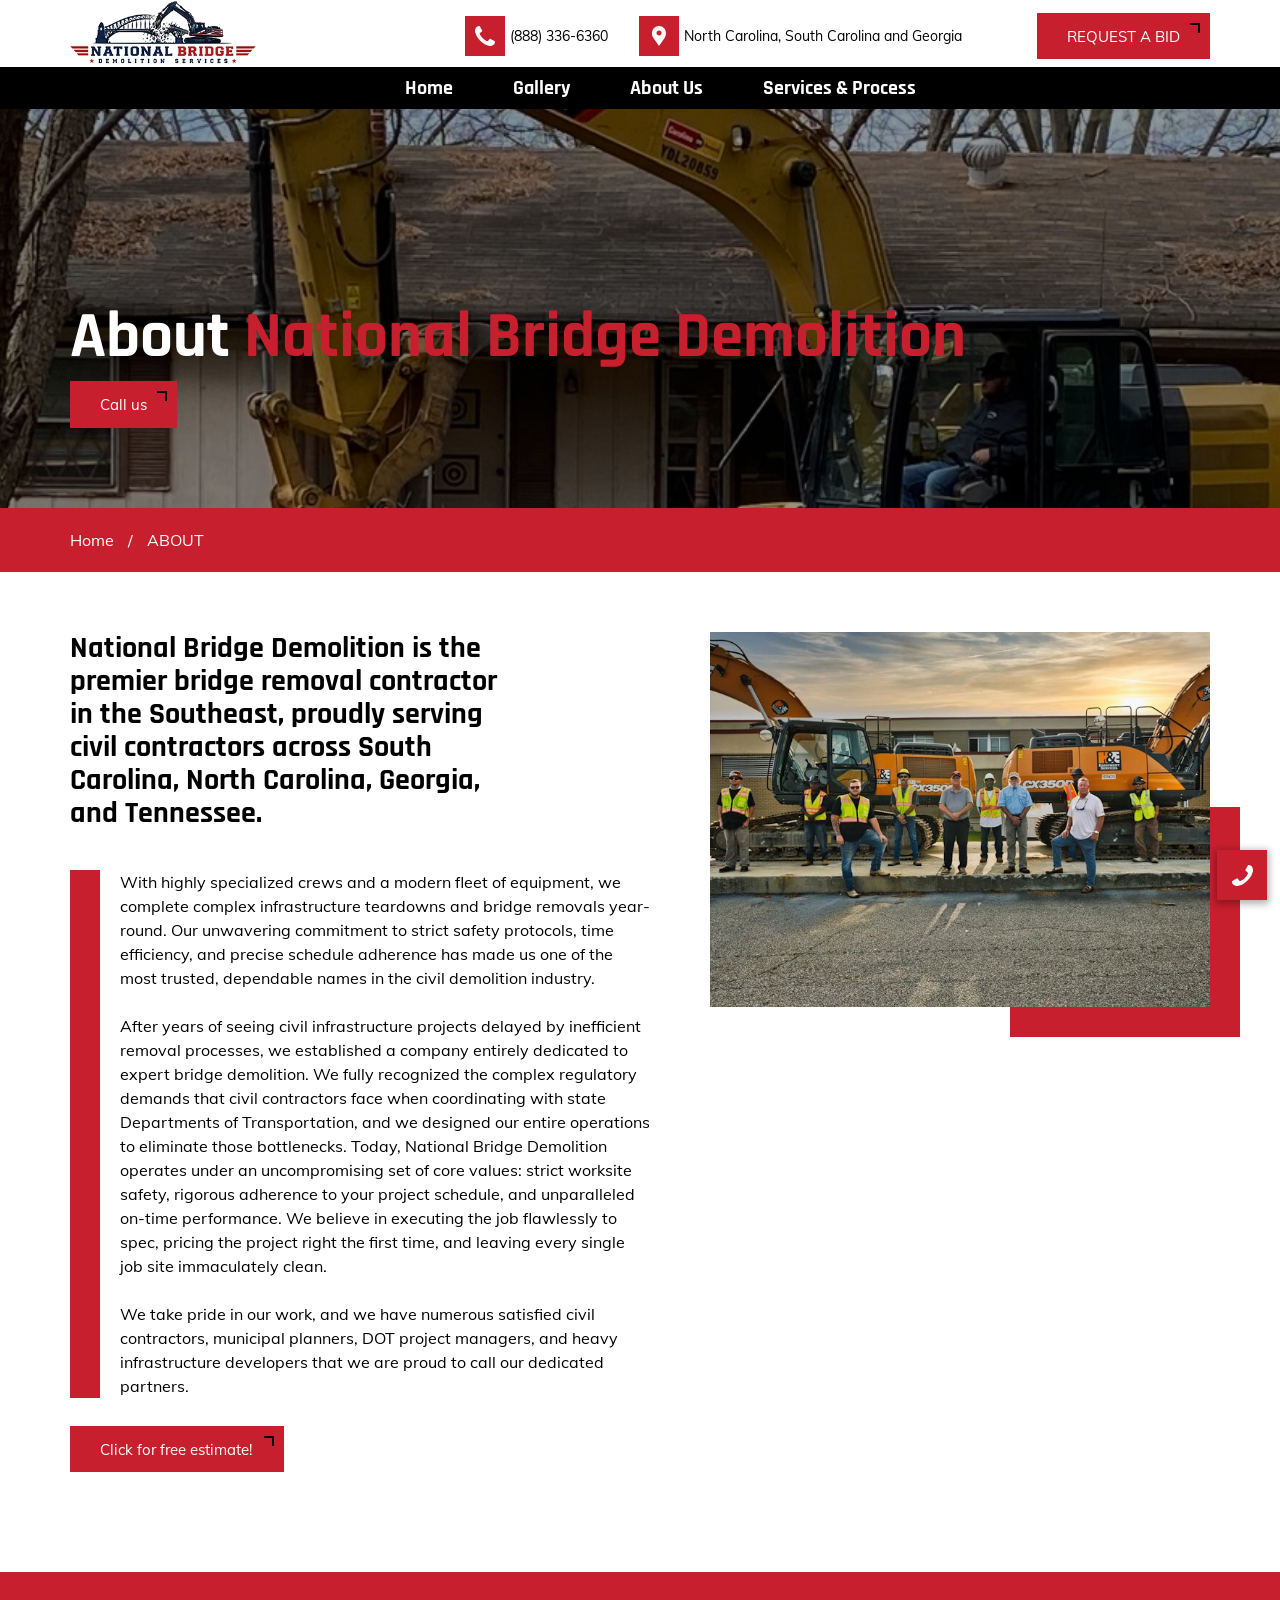
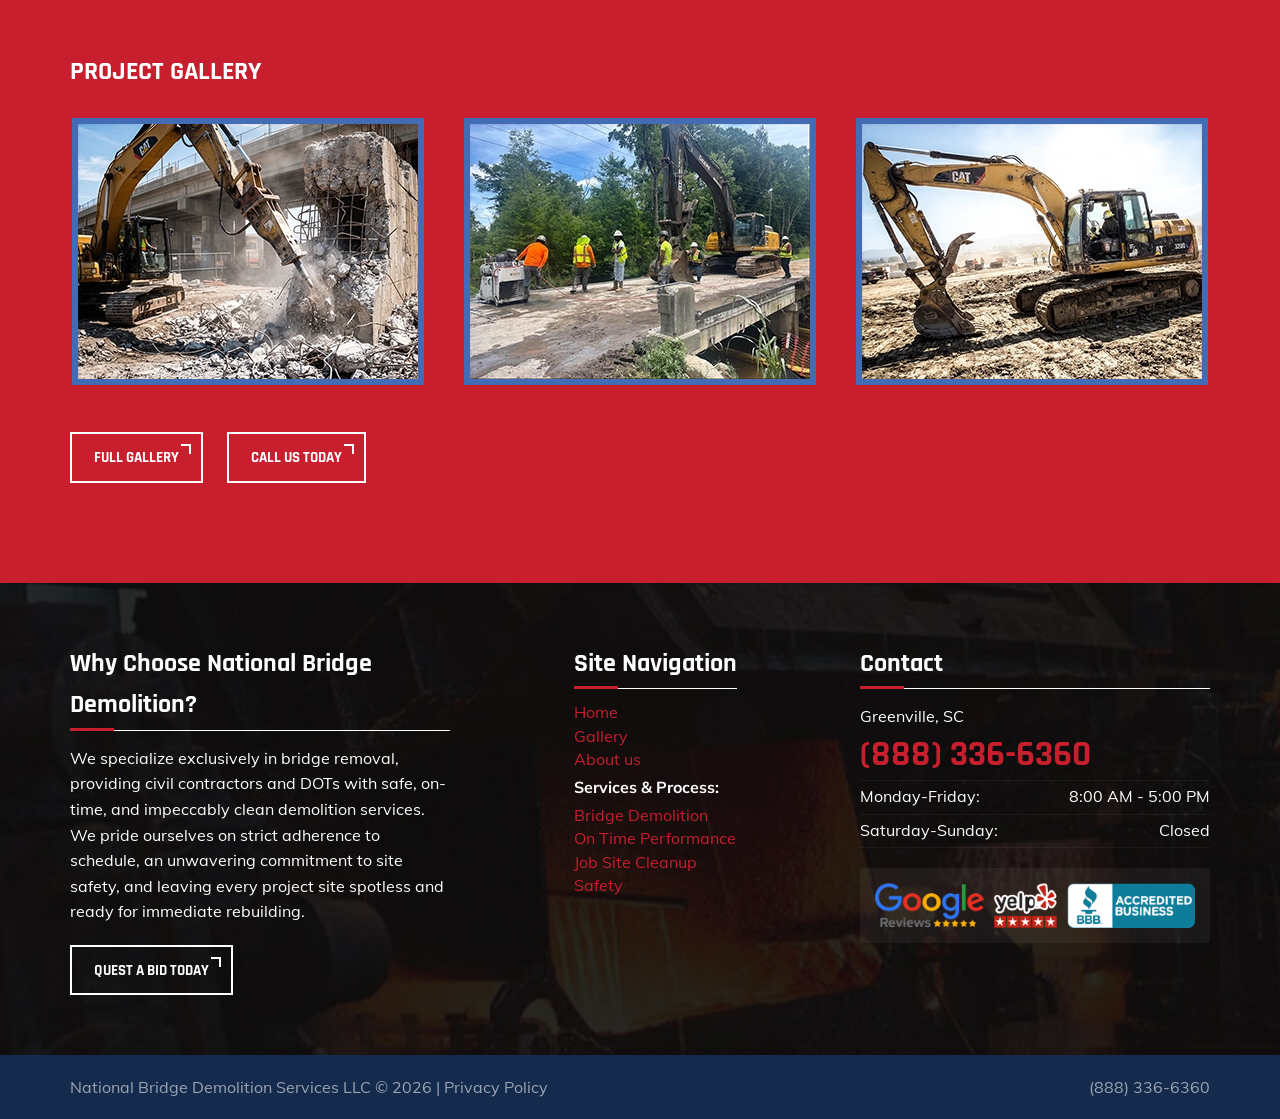
==== about/index.html @ 83d1399e "Before cleaning" ====
<!DOCTYPE html>
<html lang="en-US">
  <head>
    <title>About National Bridge Demolition | Trusted Commercial Demolition Experts in SC & NC</title>
    <meta name="keywords" content="demolition, contractor, company, south, north, carolina, georgia, hotel, motel, building">
    <meta name="description" content="About National Bridge Demolition Services LLC – A family‑owned, third‑generation commercial demolition firm based in Greenville SC. Proudly serving SC, NC, GA, FL, TN, AL & TX. Over 200 projects/year, $50 M+ in annual revenue, unmatched safety & precision.">
    <meta charset="utf-8">
    <meta http-equiv="X-UA-Compatible" content="IE=edge">
    <meta name="viewport" content="width=device-width, initial-scale=1, maximum-scale=5">
    <meta name="author" content="National Bridge Demolition Services LLC">
    <meta name="dcterms.dateCopyrighted" content="2026">
    <meta name="dcterms.rightsHolder" content="National Bridge Demolition Services LLC"> 
    <meta name="geo.placename" content="201 E. North Street. Suite 203, Greenville, SC - 29601">
    <meta name="geo.region" content="en-us">
    <meta name="geo.position" content="">
    <meta name="ICBM" content="">
    <meta name="robots" content="index,follow">
    <meta property="og:locale" content="en_US">
    <meta property="og:type" content="website">
    <meta property="article:publisher" content="https://nationalbridgedemolition.com/">
    <meta property="og:site_name" content="National Bridge Demolition Services LLC">
    <link rel="shortcut icon" href="/img/favicon.png" type="image/x-icon">
    <link rel="icon" href="/img/favicon.png" type="image/x-icon">
    <link rel="canonical" href="https://nationalbridgedemolition.com/about/">
    <link href="/css/ui.min.css" rel="stylesheet">
    <link href="/css/inner.min.css" rel="stylesheet">
    <script async src="//210257.cctm.xyz/t.js"></script>
    <meta name="google-site-verification" content="BPCZD4APamjhXyrsF876-V8agF6cKrzPT0yXnGC3Zls">

  </head>

  <body>
    <!-- ClickCease.com tracking -->
		<script type="text/javascript">
		var script = document.createElement('script');
		script.async = true;
		script.type = 'text/javascript';
		var target = 'https://www.clickcease.com/monitor/stat.js';
		script.src = target;
		var elem = document.head;
		elem.appendChild(script);
		</script>
		<noscript>
			<a href="https://www.clickcease.com" rel="nofollow">
				<img src="https://monitor.clickcease.com" alt="ClickCease">
			</a>
		</noscript>
		<!-- ClickCease.com tracking -->

    <header class="header">
      <div class="header__top">
        <div class="container">
          <a href="/">
            <picture>
              <img src="/img/logo.webp" alt="National Bridge Demolition" class="header__logo">
            </picture>    
          </a>
          <ul class="header__info">
            <li class="header__icon header__icon--phone">
              <a href="tel:888-336-6360">(888) 336-6360</a>
            </li>
            <li class="header__icon header__icon--address">
              <span>North Carolina, South Carolina and Georgia</span>
            </li>
            <li class="header__btn">
              <button class="btn btn--prim btn--form">REQUEST A BID</button>
            </li>
          </ul>
        </div>
      </div>
      <div class="container">
        <div class="mobile-menu">
          <div class="menu-bar"></div>
        </div>
        <ul class="header__menu">
          <li>
            <a href="/">
              Home
            </a>
          </li>
          <li>
            <a href="/gallery/">
              Gallery
            </a>
          </li>
          <li>
            <a href="/about/">
              About Us
            </a>
          </li>
          <li>
            <a href="#">
              Services & Process
            </a>
            <ul class="header__submenu">
              <li>
                <a href="/bridge/">Bridge Demolition</a>
                <!-- <a href="/shopping-plazas/">Shopping Plazas</a> -->
              </li>
              <li>
                <a href="/on-time-performance/">On Time Performance</a>
              </li>
              <li>
                <a href="/job-site-cleanup/">Job Site Cleanup</a>
              </li>
              <li>
                <a href="/safety/">Safety</a>
              </li>
            </ul>
          </li>
        </ul>
      </div>
    </header>
    
    <main class="main">
      <section class="inner__hero" style="background-image: url('/img/inner/gallery-hero.jpg')">
        <div class="inner__black">
          <div class="container">
            <h1>About  <span class="primary_color">National Bridge Demolition</span></h1>
            <a href="tel:888-336-6360" class="btn btn--prim btn--link">Call us</a>
          </div>
        </div>
      </section>

      <section class="breadcrumbs">
        <div class="container">
          <a href="/">Home</a> <span>/</span> <p>ABOUT</p>
        </div>
      </section>
      
      <section class="about">
        <div class="container">
          <div class="about__wrap">
            <div class="about__texts">
              <h2 class="about__title">National Bridge Demolition is the premier bridge removal contractor in the Southeast, proudly serving civil contractors across South Carolina, North Carolina, Georgia, and Tennessee.</h2>
              <p style="padding-bottom: 24px;">With highly specialized crews and a modern fleet of equipment, we complete complex infrastructure teardowns and bridge removals year-round. Our unwavering commitment to strict safety protocols, time efficiency, and precise schedule adherence has made us one of the most trusted, dependable names in the civil demolition industry.</p>
              <p style="padding-bottom: 24px;">After years of seeing civil infrastructure projects delayed by inefficient removal processes, we established a company entirely dedicated to expert bridge demolition. We fully recognized the complex regulatory demands that civil contractors face when coordinating with state Departments of Transportation, and we designed our entire operations to eliminate those bottlenecks. Today, National Bridge Demolition operates under an uncompromising set of core values: strict worksite safety, rigorous adherence to your project schedule, and unparalleled on-time performance. We believe in executing the job flawlessly to spec, pricing the project right the first time, and leaving every single job site immaculately clean.</p>
              <p>We take pride in our work, and we have numerous satisfied civil contractors, municipal planners, DOT project managers, and heavy infrastructure developers that we are proud to call our dedicated partners.</p>

              <div class="inner__cta">
                <a class="btn btn--prim btn--form">Click for free estimate!</a>
              </div>
            </div>
            <div class="about__img">
              <img src="/img/5.webp">
            </div>
          </div>
        </div>
      </section>

      <div class="gallery__overlay">
        <div class="gallery__popup">
          <button class="gallery__close">
            <img src="/img/icon_close-white.svg">
          </button>
          <button class="gallery__next">
            <img src="/img/icon_right.svg">
          </button>
          <button class="gallery__prev">
            <img src="/img/icon_left.svg">
          </button>
          <img src="" class="gallery__big-img">
        </div>
      </div>
  
    </main>

    <footer>
      <section class="logos">
        <div class="container">
          <h2 class="logos__title">Project Gallery</h2>
          <div class="logos__wrap">
            <a href="/gallery"><img src="/img/gallery/home1.webp" alt="National Bridge Demolition Portfolio" loading="lazy"></a>
            <a href="/gallery"><img src="/img/gallery/home8.webp" alt="National Bridge Demolition Portfolio" loading="lazy"></a>
            <a href="/gallery"><img src="/img/gallery/home5.webp" alt="National Bridge Demolition Portfolio" loading="lazy"></a>
          </div>
          <div class="logos__links">
            <a class="btn btn--link" href="/gallery/">FULL GALLERY</a>
            <a class="btn btn--link" href="tel:888-336-6360">CALL US TODAY</a>
          </div>
        </div>
      </section>

      <section class="columns content_block">
        <div class="container">

          <div class="column column--why">
            <h3 class="column__title">
              Why Choose National Bridge Demolition?
            </h3>
            <p>We specialize exclusively in bridge removal, providing civil contractors and DOTs with safe, on-time, and impeccably clean demolition services. We pride ourselves on strict adherence to schedule, an unwavering commitment to site safety, and leaving every project site spotless and ready for immediate rebuilding.</p>
            <div class="column__btn">
              <a class="btn btn--link" href="tel:888-336-6360">QUEST A BID TODAY</a>
            </div>
          </div>

          <div class="column column--nav">
            <h3 class="column__title">Site Navigation</h3>
            <ul class="column__list">
              <li>
                <a href="/">
                  Home
                </a>
              </li>
              <li>
                <a href="/gallery/">
                  Gallery
                </a>
              </li>
              <li>
                <a href="/about/">
                  About us
                </a>
              </li>
            </ul>

            <h4 class="footer-submenu">Services & Process:</h4>
            <ul class="column__list">
              <li>
                <a href="/bridge/">Bridge Demolition</a>
              </li>
              <li>
                <a href="/performance/">On Time Performance</a>
              </li>
              <li>
                <a href="/cleanup/">Job Site Cleanup</a>
              </li>
              <li>
                <a href="/safety/">Safety</a>
              </li>
            </ul>
          </div>

          <div class="column column--hours">
            <h3 class="column__title">Contact</h3>
            <p>Greenville, SC</p>
            <div class="hours__line">
              <a href="tel:888-336-6360">(888) 336-6360</a>
            </div>
            <div class="hours__line">
              <span class="hours__day">Monday-Friday:</span>
              <span class="hours__time">8:00 AM - 5:00 PM</span>
            </div>
            <div class="hours__line">
              <span class="hours__day">Saturday-Sunday:</span>
              <span class="hours__time">Closed</span>
            </div>
            <div class="column__ts">
              <img src="/img/google-reviews.png" alt="Google Reviews">
              <img src="/img/yelp-5-star-reviews.png" alt="YELP">
              <img src="/img/bbb-accredited-business.png" alt="BBB">
            </div>
          </div>

        </div>
      </section>

      <section class="copy">
        <div class="container">
          <div class="copy__text">
            <span>National Bridge Demolition Services LLC © 2026 | </span><a href="/privacy/" class="copy__link copy__link--privacy">Privacy Policy</a>
          </div>
          <div class="copy__links">
            <a href="tel:888-336-6360" title="Click to Call!" itemprop="telephone" class="copy__link">(888) 336-6360</a>
          </div>
        </div>
      </section>
    </footer>

    <a class="phone-button" href="tel:888-336-6360" title="Click To Call" itemprop="telephone">
      <span class="visually-hidden">Click To Call</span>
      <img src="/img/icon_phone.svg" alt="phone icon">
    </a>

    <div class="overlay"></div>
    <div class="popup">
      <button class="popup__close">
        <img src="/img/icon_close.svg" loading="lazy">
      </button>
      <iframe class="ctm-call-widget" src="https://210257.tctm.co/form/FRT472ABB2C5B9B141A6F807D63EE64C7212F21880DA26E57EA59577B76286F539B.html" style="width:100%;height:321px;border:none"></iframe>
    </div>

    <script defer async src="https://210257.tctm.co/formreactor.js"></script>
    <script src="/js/jquery.min.js"></script>
    <script src="/js/picturefill.min.js"></script>
    <script src="/js/script.js"></script>
  </body>
</html>
---- css/ui.min.css ----
html{line-height:1.15}body{margin:0;font-family:"Mulish",Arial,Helvetica,sans-serif;font-size:16px;line-height:1.5;color:#000}h1{font-size:2em;margin:.67em 0}hr{-webkit-box-sizing:content-box;box-sizing:content-box;height:0;overflow:visible}code,kbd,pre,samp{font-family:monospace;font-size:1em}a{background-color:transparent;text-decoration:none}abbr[title]{border-bottom:none;-webkit-text-decoration:underline dotted;text-decoration:underline dotted}b,strong{font-weight:bolder}small{font-size:80%}sub,sup{font-size:75%;line-height:0;position:relative;vertical-align:baseline}sub{bottom:-.25em}sup{top:-.5em}img{border-style:none;vertical-align:bottom;max-width:100%}button,input,optgroup,select,textarea{font-family:inherit;font-size:100%;line-height:1.15;margin:0}button,input{overflow:visible}button,select{text-transform:none}[type=button],[type=reset],[type=submit],button{-webkit-appearance:button;-moz-appearance:button;appearance:button}[type=button]::-moz-focus-inner,[type=reset]::-moz-focus-inner,[type=submit]::-moz-focus-inner,button::-moz-focus-inner{border-style:none;padding:0}[type=button]:-moz-focusring,[type=reset]:-moz-focusring,[type=submit]:-moz-focusring,button:-moz-focusring{outline:1px dotted ButtonText}fieldset{padding:.35em .75em .625em}legend{color:inherit;display:table;max-width:100%;white-space:normal}progress{vertical-align:baseline}textarea{overflow:auto}[type=checkbox],[type=radio],legend{-webkit-box-sizing:border-box;box-sizing:border-box;padding:0}[type=number]::-webkit-inner-spin-button,[type=number]::-webkit-outer-spin-button{height:auto}[type=search]{-webkit-appearance:textfield;-moz-appearance:textfield;appearance:textfield;outline-offset:-2px}[type=search]::-webkit-search-decoration{-webkit-appearance:none;appearance:none}::-webkit-file-upload-button{-webkit-appearance:button;appearance:button;font:inherit}.header__menu li:hover .header__submenu,details{display:block}summary{display:list-item}[hidden],template{display:none}@font-face{font-family:"Mulish";font-weight:400;font-display:swap;src:url(../fonts/Mulish-Regular.ttf)}@font-face{font-family:"Mulish";font-weight:700;font-display:swap;src:url(../fonts/Mulish-Bold.ttf)}@font-face{font-family:"Rajdhani";font-weight:700;font-display:swap;src:url(../fonts/Rajdhani-Bold.ttf)}*{margin:0;padding:0}li{list-style:none}main{margin-top:107px}.visually-hidden{position:absolute;clip:rect(1px 1px 1px 1px);clip:rect(1px,1px,1px,1px);padding:0;border:0;height:1px;width:1px;overflow:hidden}.container{margin:0 auto;width:90%}@media (min-width:768px){.container{width:740px}}@media (min-width:1024px){.container{width:960px}}@media (min-width:1200px){.container{width:1140px}}.content_block{padding:60px 0}.primary_color{color:#C71F2D}.secondary_color{background-color:#f5f5f5}.section__title{font-family:"Rajdhani",Arial,Helvetica,sans-serif;font-weight:400;font-size:45px;line-height:52px;margin-bottom:40px}.text-center{text-align:center}.bold{font-weight:700}.btn,.btn::before{-webkit-transition:all .5s;transition:all .5s}.btn{font-family:"Rajdhani",Arial,Helvetica,sans-serif;display:block;background-color:transparent;border:2px solid #fff;color:#fff;text-transform:uppercase;padding:13px 22px 11px;font-size:12px;line-height:1.5;cursor:pointer;position:relative}@media (min-width:768px){.btn{font-size:15px}}.btn::before{border-right:2px solid #fff;border-top:2px solid #fff;top:10px;right:10px}.btn:hover{background-color:#fff;color:#000}.btn::before,.btn:hover::after,.btn:hover::before{position:absolute;content:"";width:8px;height:8px}.btn:hover::before{border-right:2px solid #000;border-top:2px solid #000;top:10px;right:10px}.btn:hover::after{border-left:2px solid #000;border-bottom:2px solid #000;bottom:10px;left:10px;-webkit-transition:all .5s;transition:all .5s}.btn--link{display:inline-block}.btn--prim,.btn--sec{font-family:"Mulish",Arial,Helvetica,sans-serif;text-transform:none;background-color:#000}.btn--sec::before{border-color:#C71F2D}.btn--sec:hover{background-color:#C71F2D;color:#fff}.btn--prim{background-color:#C71F2D;border:0;padding:13px 20px 11px}@media (min-width:768px){.btn--prim{padding:13px 30px 11px}}.btn--prim::before{border-right:2px solid #000;border-top:2px solid #000}.btn--prim:hover{background-color:#000;color:#fff}.btn--prim:hover::before{border-right:2px solid #fff;border-top:2px solid #fff}.btn--prim:hover::after{border-left:2px solid #fff;border-bottom:2px solid #fff}.colored{color:#C71F2D;font-weight:700}.readmore{text-transform:uppercase;color:#C71F2D}.column--nav a:hover,.readmore:hover{text-decoration:underline}.mb20{margin-bottom:20px}.header{background-color:#000;padding:0;border-bottom:1px solid #eee;-webkit-box-shadow:-1px 5px 49px 0 rgba(0,0,0,.5);box-shadow:-1px 5px 49px 0 rgba(0,0,0,.5);color:#000}.header__logo,.header__menu li a{-webkit-transition:all .5s;transition:all .5s}.header__logo{height:65px;margin-top: -5px;}.header__phone a{color:#eee}.header__top{position:fixed;width:100%;background-color:#fff;font-size:16px;z-index:9;top:0;padding:6px 0;text-align:center}@media (min-width:1024px){.header__top{padding:9px 0}}@media (min-width:1200px){.header__top{padding:6px 0}}@media (min-width:768px){.header__top .container{display:-webkit-box;display:-ms-flexbox;display:flex;-webkit-box-pack:justify;-ms-flex-pack:justify;justify-content:space-between;padding-top:0}}.header__info{display:-webkit-box;display:-ms-flexbox;display:flex;-webkit-box-pack:justify;-ms-flex-pack:justify;justify-content:space-between;-webkit-box-align:center;-ms-flex-align:center;align-items:center;margin:6px auto 0}@media (min-width:480px){.header__info{width:366px}}@media (min-width:768px){.header__info{margin:0}}@media (min-width:1024px){.header__info{width:620px}}@media (min-width:1200px){.header__info{width:700px}}.header__icon{position:relative;font-size:14px}@media (min-width:1024px){.header__icon{font-size:12px}}@media (min-width:1200px){.header__icon{font-size:14px}}.header__icon::before{position:absolute;content:"";width:40px;height:40px;background-color:#C71F2D;left:-55px;top:-10px}@media (min-width:480px){.header__icon::before{left:-45px}}@media (min-width:1024px){.header__icon::before{width:28px;height:28px;left:-33px;top:-5px}}@media (min-width:1200px){.header__icon::before{width:40px;height:40px;left:-45px;top:-10px}}.header__icon::after{position:absolute;content:"";width:20px;height:20px;left:-45px;top:0}@media (min-width:480px){.header__icon::after{left:-34px}}@media (min-width:1024px){.header__icon::after{width:16px;height:16px;left:-27px;top:1px}}@media (min-width:1200px){.header__icon::after{width:20px;height:20px;left:-35px;top:0}}.header__icon--phone a{color:#000}.header__icon--address,.header__icon--phone::before{display:none}@media (min-width:480px){.header__icon--phone::before{display:block}}.header__icon--phone::after{background-image:url(../img/icon_phone.svg)}@media (min-width:1024px){.header__icon--address{display:block}}.header__icon--address::after{display:none}@media (min-width:1024px){.header__icon--address::after{display:block;background-image:url(../img/icon_map.svg)}}.header__btn{margin-left:20px}@media (min-width:1024px){.header__btn{margin-left:0}}.header__menu{font-family:"Rajdhani",Arial,Helvetica,sans-serif;display:none;-webkit-box-pack:justify;-ms-flex-pack:justify;justify-content:space-between;position:fixed;z-index:100;background-color:#C71F2D;width:100%;left:0;top:120px}@media (min-width:768px){.header__menu{position:initial;display:-webkit-box;display:-ms-flexbox;display:flex;-webkit-box-pack:center;-ms-flex-pack:center;justify-content:center;padding:0 20px;position:fixed;top:67px;left:0;z-index:10;background-color:#000}}.header__menu li{position:relative}@media (min-width:768px){.header__menu li:hover a{color:#C71F2D}}.header__menu li a{display:block;font-size:17px;color:#fff;padding:6px 0 6px 6px}@media (min-width:480px){.header__menu li a{font-size:18px}}@media (min-width:768px){.header__menu li a{padding:6px 20px;font-size:20px}}@media (min-width:1200px){.header__menu li a{padding:6px 30px}}.header__submenu,.header__submenu li::after,.header__submenu li:hover::before{display:none}@media (min-width:768px){.header__submenu{border-top:4px solid #C71F2D;position:absolute;left:0;top:42px;z-index:9999;background-color:#fff}}.header__submenu li{padding:6px 20px}@media (min-width:480px){.header__submenu li{width:235px}}@media (min-width:768px){.header__submenu li{padding:10px 20px}}.header__submenu li a{-webkit-transition:all .5s;transition:all .5s;color:#fff;padding:0}.header__submenu li:hover a{padding-left:20px}@media (min-width:768px){.header__submenu li a{color:#C71F2D}}.header__nav{position:absolute;top:60px;left:0;display:-webkit-box;display:-ms-flexbox;display:flex;-webkit-box-pack:justify;-ms-flex-pack:justify;justify-content:space-between;-webkit-box-orient:vertical;-webkit-box-direction:normal;-ms-flex-direction:column;flex-direction:column;width:100%;z-index:10;background-color:#C71F2D}@media (min-width:480px){.header__nav{top:35px}}@media (min-width:768px){.header__nav{-webkit-box-orient:horizontal;-webkit-box-direction:normal;-ms-flex-direction:row;flex-direction:row;top:30px}}.mobile-menu{position:fixed;top:-5px;right:10px;width:25px;height:50px;cursor:pointer;z-index:9}@media (min-width:480px){.mobile-menu{right:15px}}@media (min-width:768px){.mobile-menu{display:none}}.menu-bar{position:relative;-webkit-transform:translateY(25px);transform:translateY(25px);background:#C71F2D;-webkit-transition:all 0ms 300ms;transition:all 0ms 300ms;width:25px;height:2px}.menu-bar::after,.menu-bar::before{width:25px;height:2px;content:"";position:absolute;left:0;background:#C71F2D}.menu-bar::before{bottom:6px;-webkit-transition:bottom 300ms 300ms cubic-bezier(.23,1,.32,1),-webkit-transform 300ms cubic-bezier(.23,1,.32,1);transition:bottom 300ms 300ms cubic-bezier(.23,1,.32,1),transform 300ms cubic-bezier(.23,1,.32,1);transition:bottom 300ms 300ms cubic-bezier(.23,1,.32,1),transform 300ms cubic-bezier(.23,1,.32,1),-webkit-transform 300ms cubic-bezier(.23,1,.32,1)}.menu-bar::after{top:6px;-webkit-transition:top 300ms 300ms cubic-bezier(.23,1,.32,1),-webkit-transform 300ms cubic-bezier(.23,1,.32,1);transition:top 300ms 300ms cubic-bezier(.23,1,.32,1),transform 300ms cubic-bezier(.23,1,.32,1);transition:top 300ms 300ms cubic-bezier(.23,1,.32,1),transform 300ms cubic-bezier(.23,1,.32,1),-webkit-transform 300ms cubic-bezier(.23,1,.32,1)}.menu-bar.animate::before{bottom:0;-webkit-transform:rotate(-45deg);transform:rotate(-45deg);-webkit-transition:bottom 300ms cubic-bezier(.23,1,.32,1),-webkit-transform 300ms 300ms cubic-bezier(.23,1,.32,1);transition:bottom 300ms cubic-bezier(.23,1,.32,1),transform 300ms 300ms cubic-bezier(.23,1,.32,1);transition:bottom 300ms cubic-bezier(.23,1,.32,1),transform 300ms 300ms cubic-bezier(.23,1,.32,1),-webkit-transform 300ms 300ms cubic-bezier(.23,1,.32,1)}.menu-bar.animate::after{top:0;-webkit-transform:rotate(45deg);transform:rotate(45deg);-webkit-transition:top 300ms cubic-bezier(.23,1,.32,1),-webkit-transform 300ms 300ms cubic-bezier(.23,1,.32,1);transition:top 300ms cubic-bezier(.23,1,.32,1),transform 300ms 300ms cubic-bezier(.23,1,.32,1);transition:top 300ms cubic-bezier(.23,1,.32,1),transform 300ms 300ms cubic-bezier(.23,1,.32,1),-webkit-transform 300ms 300ms cubic-bezier(.23,1,.32,1)}.menu-bar.animate{background:0 0}.scrolled .header__logo{height:60px}@media (min-width:768px){.scrolled .header__logo{}}.scrolled .header__menu{top:125px}@media (min-width:768px){.scrolled .header__menu{top:auto}}.columns{background-color:#000;background-image:url(../img/footer/footer-bg.jpg)}.columns .container{display:-webkit-box;display:-ms-flexbox;display:flex;-webkit-box-orient:vertical;-webkit-box-direction:normal;-ms-flex-direction:column;flex-direction:column}@media (min-width:768px){.columns .container{-webkit-box-orient:horizontal;-webkit-box-direction:normal;-ms-flex-direction:row;flex-direction:row;-webkit-box-pack:justify;-ms-flex-pack:justify;justify-content:space-between;-ms-flex-wrap:wrap;flex-wrap:wrap}}@media (min-width:1200px){.columns .container{-ms-flex-wrap:nowrap;flex-wrap:nowrap}}.column--hours .hours__line a,.column__title{font-family:"Rajdhani",Arial,Helvetica,sans-serif}.column__title{color:#fff;font-size:26px;margin-bottom:20px;position:relative}.column__title::before,.step .step__title::before{content:"";position:absolute;background-color:#C71F2D}.column__title::before{width:44px;height:3px;bottom:-5px;left:0;z-index:1}.column__title::after{position:absolute;content:"";width:100%;height:1px;background-color:#fff;bottom:-5px;left:0}.column{color:#fff;line-height:1.6;margin-bottom:40px}@media (min-width:1200px){.column{margin-bottom:0}}@media (min-width:768px){.column--why{width:100%}}@media (min-width:1200px){.column--why{width:380px}}@media (min-width:768px){.column--nav{width:45%}}@media (min-width:1200px){.column--nav{width:auto}}.column--nav ul{line-height:1.1}@media (min-width:1200px){.column--nav ul{max-width:272px}}.column--nav a{color:#C71F2D;margin-bottom:6px;display:inline-block}@media (min-width:768px){.column--services{width:35%}}@media (min-width:1200px){.column--services{width:auto;max-width:250px}}.column--services li{position:relative;padding-left:20px;line-height:1.5}.column--services li::after{position:absolute;content:"";top:8px;left:0;width:15px;height:15px;background-image:url(../img/icon_check.svg);background-repeat:no-repeat}@media (min-width:768px){.column--hours{width:40%}}@media (min-width:1200px){.column--hours{width:350px}}.column--hours .hours__line{border-bottom:1px solid rgba(255,255,255,.05);padding:3px 0 4px}.column--hours .hours__line a{color:#C71F2D;font-size:36px;line-height:1.2}.column__btn{margin-top:20px}.column--hours .hours__line,.column__ts,.copy .container{display:-webkit-box;display:-ms-flexbox;display:flex;-webkit-box-pack:justify;-ms-flex-pack:justify;justify-content:space-between}.column__ts{-webkit-box-align:center;-ms-flex-align:center;align-items:center;background-color:rgba(255,255,255,.05);margin-top:20px;padding:10px;border-radius:2px}@media (min-width:768px){.column__ts{padding:15px}}.column__ts img{height:35px}@media (min-width:1024px){.column__ts img{height:auto}}.copy{background-color:#142B4D;padding:20px 0}.copy .container{-webkit-box-orient:vertical;-webkit-box-direction:normal;-ms-flex-direction:column;flex-direction:column}@media (min-width:480px){.copy .container{-webkit-box-orient:horizontal;-webkit-box-direction:normal;-ms-flex-direction:row;flex-direction:row}}.copy__links a,.copy__links span,.copy__text a,.copy__text span{color:#f5f5f5;opacity:.6}.phone-button{display:none}@media (min-width:768px){.phone-button{display:-webkit-box;display:-ms-flexbox;display:flex;position:fixed;-webkit-box-pack:center;-ms-flex-pack:center;justify-content:center;-webkit-box-align:center;-ms-flex-align:center;align-items:center;right:13px;bottom:0;border:0;background-color:#C71F2D;opacity:1;width:50px;height:50px;-webkit-box-shadow:0 2px 7px 2px rgba(0,0,0,.3);box-shadow:0 2px 7px 2px rgba(0,0,0,.3);-webkit-transition:all .5s;transition:all .5s}}.phone-button img{height:21px;-webkit-transform:rotate(270deg);transform:rotate(270deg)}.phone-button:hover{background-color:#426cb4}.overlay,.popup{display:none;position:fixed}.overlay{left:0;top:0;width:100%;height:100%;z-index:10;background-color:rgba(0,0,0,.5)}.popup{padding:20px 20px 0;width:90%;background-color:#fff;top:50%;left:50%;-webkit-transform:translate(-50%,-50%);transform:translate(-50%,-50%);z-index:11;min-height:321px;border:2px solid #C71F2D}@media (min-width:768px){.popup{width:560px}}.popup iframe{height:400px!important;max-width:100%!important}@media (min-width:357px){.popup iframe{height:321px!important}}.popup__close{background-color:#fff;border:0;position:absolute;right:10px;top:10px;cursor:pointer}.popup__close img{height:20px}.popup__close:hover img{opacity:.8}.logos{background-color:#C71F2D;padding:80px 0}.logos .logos__wrap{display:-webkit-box;display:-ms-flexbox;display:flex;-webkit-box-pack:center;-ms-flex-pack:center;justify-content:center;-ms-flex-wrap:wrap;flex-wrap:wrap}@media (min-width:1200px){.logos .logos__wrap{margin-left:-20px;margin-right:-20px}}.logos img{border:6px solid #426cb4;display:block;margin:7px 5px;-webkit-transition:all .5s;transition:all .5s;-webkit-box-sizing:border-box;opacity:1;box-sizing:border-box;max-width:288px}.logos img:hover{border-color:#f5f5f5;opacity:.9}@media (min-width:480px){.logos img{margin:7px 10px;max-width:100%}}@media (min-width:768px){.logos img{margin:7px 20px}}.logos__title{color:#fff;text-transform:uppercase;font-family:"Rajdhani",Arial,Helvetica,sans-serif;margin-bottom:20px;font-size:26px;text-align:center}@media (min-width:1200px){.logos__title{text-align:left}}.logos__links{margin-top:40px;text-align:center}@media (min-width:1200px){.logos__links{text-align:left}}.logos__links a{margin:0 20px 20px}@media (min-width:768px){.logos__links a{margin:0 20px 20px 0}}.cta{padding:40px 0}.cta .container{display:-webkit-box;display:-ms-flexbox;display:flex;-webkit-box-align:center;-ms-flex-align:center;align-items:center;-webkit-box-orient:vertical;-webkit-box-direction:normal;-ms-flex-direction:column;flex-direction:column}@media (min-width:768px){.cta .container{-webkit-box-orient:horizontal;-webkit-box-direction:normal;-ms-flex-direction:row;flex-direction:row}}.cta__title{font-family:"Rajdhani",Arial,Helvetica,sans-serif;margin:20px 0;font-size:24px;position:relative}@media (min-width:768px){.cta__title{font-size:32px;margin:0 90px 0 30px}}@media (min-width:1200px){.cta__title{margin:0 90px 0 30px}}.contacts{background-color:#030e27;background-image:url(../img/bckg-house.png);background-repeat:no-repeat;background-position:right;color:#fff;padding:60px 0}.contacts__link{color:#C71F2D;display:-webkit-box;display:-ms-flexbox;display:flex;-webkit-box-align:center;-ms-flex-align:center;align-items:center;font-size:28px;font-weight:700;margin-bottom:28px}@media (min-width:480px){.contacts__link{font-size:40px}}@media (min-width:768px){.contacts__link{font-size:60px}}.contacts__link img{margin-right:20px;width:40px}@media (min-width:480px){.contacts__link img{width:50px}}.contacts__item .item__title,.contacts__title{font-family:"Rajdhani",Arial,Helvetica,sans-serif}.contacts__title{font-size:36px;margin-bottom:28px}@media (min-width:480px){.contacts__wrap{display:-webkit-box;display:-ms-flexbox;display:flex;-webkit-box-pack:justify;-ms-flex-pack:justify;justify-content:space-between}}@media (min-width:768px){.contacts__wrap{-webkit-box-pack:justify;-ms-flex-pack:justify;justify-content:space-between}}@media (min-width:1200px){.item__wrap{display:-webkit-box;display:-ms-flexbox;display:flex;-webkit-box-pack:justify;-ms-flex-pack:justify;justify-content:space-between;width:695px}}.contacts__item{text-align:center;margin:30px 0}@media (min-width:480px){.contacts__item{margin:0}}.contacts__item .item__title{font-size:18px;margin:12px 0}@media (min-width:768px){.contacts__item .item__title{font-size:32px}}.steps{padding:40px 0}.steps__slogan{text-transform:uppercase;text-align:center;color:#C71F2D}.step::before,.steps__title{font-family:"Rajdhani",Arial,Helvetica,sans-serif}.steps__title{text-align:center;margin-bottom:40px;font-size:36px;text-transform:uppercase}.steps__wrap{display:-webkit-box;display:-ms-flexbox;display:flex;-webkit-box-orient:vertical;-webkit-box-direction:normal;-ms-flex-direction:column;flex-direction:column;-webkit-box-align:center;-ms-flex-align:center;align-items:center}@media (min-width:768px){.steps__wrap{-webkit-box-orient:horizontal;-webkit-box-direction:normal;-ms-flex-direction:row;flex-direction:row;-webkit-box-pack:justify;-ms-flex-pack:justify;justify-content:space-between;-webkit-box-align:start;-ms-flex-align:start;align-items:flex-start}}.step{position:relative;padding-left:85px;margin-bottom:40px}@media (min-width:768px){.step{padding-left:50px}}@media (min-width:1024px){.step{padding-left:85px}}.step::before{position:absolute;top:-35px;left:0;font-size:100px;opacity:.05}.step--01::before{content:"01"}.step--02::before{content:"02"}.step--03::before{content:"03"}.step .step__title{margin-bottom:20px;position:relative}.step .step__title::before{left:-95px;top:0;color:#fff;width:30px;height:30px;text-align:center}@media (min-width:768px){.step .step__title::before{left:-50px}}@media (min-width:1024px){.step .step__title::before{left:-95px}}.step .step__title::after{content:"";position:absolute;width:60px;height:1px;background-color:#C71F2D;left:-65px;top:14px}@media (min-width:768px){.step .step__title::after{width:15px;left:-20px}}@media (min-width:1024px){.step .step__title::after{width:60px;left:-65px}}.step--01 .step__title::before{content:"01"}.step--02 .step__title::before{content:"02"}.step--03 .step__title::before{content:"03"}.step__descr{max-width:250px}.p-overlay,.p-popup{display:none;position:fixed}.p-overlay{background-color:rgba(0,0,0,.5);width:100vw;height:100vh;top:0;left:0;z-index:100000}.p-popup{width:290px;top:50%;left:50%;-webkit-transform:translate(-50%,-50%);transform:translate(-50%,-50%);z-index:100001}.p-overlay.active,.p-popup.active{display:block}.p-popup img{max-width:100%}.p-close{position:absolute;top:1px;right:2px;background-color:#fff;color:red;border:2px solid #fff;line-height:12px;padding:0;cursor:pointer}#chat-widget-container{z-index:99999!important}@media (min-width:480px){.p-popup{width:auto}}.breadcrumbs{background-color:#C71F2D;color:#fff;padding:20px 0}.breadcrumbs .container{display:-webkit-box;display:-ms-flexbox;display:flex}.breadcrumbs a{color:#fff;-webkit-transition:all .3s;transition:all .3s;margin-right:14px}.breadcrumbs a:hover{color:#426cb4}.breadcrumbs p{margin-left:14px}
.footer-submenu {
    margin-bottom: 6px;
}
---- css/inner.min.css ----
.inner__hero{background-repeat:no-repeat;background-size:cover;background-position:center;color:#fff;font-family:"Rajdhani",Arial,Helvetica,sans-serif;font-size:16px}@media (min-width:1024px){.inner__hero{background-attachment:fixed;font-size:22px}}@media (min-width:1200px){.inner__hero{font-size:24px}}.inner__hero h1{margin-bottom:20px;font-size:52px;line-height:1.1}@media (min-width:1024px){.inner__hero h1{font-size:65px;margin-bottom:8px}}.inner__black{background-color:rgba(0,0,0,.4);padding:120px 0 40px}@media (min-width:1024px){.inner__black{padding:150px 0 80px}}.inner__cta{margin-top:28px;margin-bottom:40px;max-width:214px}.inner__cta.text-center{margin-left:auto;margin-right:auto}.privacy p,.privacy ul{margin-bottom:12px}.privacy .tapping{font-weight:700}.gallery{padding:20px 0}.gallery div.after,.gallery div.before{position:relative}.gallery div.before::before{content:"before";position:absolute;bottom:2px;left:2px;background-color:#C71F2D;color:#fff;padding:3px 10px;z-index:8;font-size:20px;text-align:center;min-width:78px}@media (min-width:768px){.gallery div.before::before{bottom:auto;left:auto;top:2px;right:2px;font-size:initial;min-width:auto}}.gallery div.after::before{content:"after";position:absolute;top:2px;left:2px;background-color:#C71F2D;color:#fff;padding:3px 10px;z-index:8;font-size:20px;text-align:center;min-width:78px}@media (min-width:768px){.gallery div.after::before{font-size:initial;min-width:auto}}.gallery .container{text-align:center}@media (min-width:768px){.gallery .container{display:-webkit-box;display:-ms-flexbox;display:flex;-ms-flex-wrap:wrap;flex-wrap:wrap;-webkit-box-pack:center;-ms-flex-pack:center;justify-content:center;-webkit-box-align:start;-ms-flex-align:start;align-items:flex-start}}.gallery .container--galbutton,.gallery__overlay{-webkit-box-pack:center;-ms-flex-pack:center;justify-content:center}.gallery .container--galbutton{margin-top:20px}.gallery .container img{margin:2px;cursor:pointer;position:relative}@media (min-width:768px){.gallery .container img{width:224px}}.gallery .container img:hover{opacity:.9}.gallery__overlay{background-color:rgba(0,0,0,.8);position:fixed;top:0;left:0;width:100%;height:100vh;z-index:1000;display:none;-webkit-box-align:center;-ms-flex-align:center;align-items:center}.gallery__overlay.active{display:-webkit-box;display:-ms-flexbox;display:flex}.gallery__popup{position:relative;text-align:center;max-width:75%}@media (min-width:1024px){.gallery__popup{max-width:60%}}@media (min-width:1200px){.gallery__popup{max-width:50%}}.gallery__popup .gallery__big-img{max-width:95%;border:6px solid #C71F2D}.gallery__popup.after::before,.gallery__popup.before::before{position:absolute;top:2px;background-color:#C71F2D;color:#fff;padding:3px 10px;z-index:9;font-size:30px}.gallery__popup.before::before{content:"before";right:2.5%}.gallery__popup.after::before{content:"after";left:2.5%}.gallery__close,.gallery__next{border:0;background-color:transparent;position:absolute;cursor:pointer;z-index:1001;width:36px;height:36px;min-width:36px;min-height:36px}.gallery__close{top:0;right:-55px;-webkit-transition:all .5s;transition:all .5s}.gallery__close:hover,.gallery__next:hover,.gallery__prev:hover{opacity:.7}.gallery__next{top:49%;right:-45px}.blog__post a,.gallery__next,.gallery__prev{-webkit-transition:all .5s;transition:all .5s}.gallery__prev{border:0;background-color:transparent;position:absolute;top:49%;left:-45px;cursor:pointer;z-index:1001;width:36px;height:36px;min-width:36px;min-height:36px}.about{padding:60px 0}.about__title,.video h2{font-family:"Rajdhani",Arial,Helvetica,sans-serif}.about__title{font-size:30px;line-height:1.1;max-width:440px;margin-bottom:40px}@media (min-width:1024px){.about__wrap{display:-webkit-box;display:-ms-flexbox;display:flex;-webkit-box-align:start;-ms-flex-align:start;align-items:flex-start;-webkit-box-pack:justify;-ms-flex-pack:justify;justify-content:space-between}}.about__wrap p{padding-left:20px;border-left:15px solid #C71F2D;font-size:16px}@media (min-width:1024px){.about__wrap p{border-left:30px solid #C71F2D;margin-right:60px}}.about__img{position:relative;text-align:right}@media (min-width:1024px){.about__img{text-align:initial}}.about__img::before{content:"";position:absolute;width:150px;height:150px;border-bottom:15px solid #C71F2D;border-right:15px solid #C71F2D;bottom:-15px;right:-15px}@media (min-width:1024px){.about__img::before{width:200px;height:200px;border-bottom:30px solid #C71F2D;border-right:30px solid #C71F2D;bottom:-30px;right:-30px}}.about__img img{max-width:100%}@media (min-width:768px){.about__img img{max-width:500px}}.video{padding:40px 0}.video h2{font-weight:400;font-size:32px;line-height:36px;margin-bottom:12px}@media (min-width:768px){.video h2{font-size:44px;line-height:52px}.video__wrap{display:-webkit-box;display:-ms-flexbox;display:flex;-webkit-box-pack:center;-ms-flex-pack:center;justify-content:center;-ms-flex-wrap:wrap;flex-wrap:wrap;gap:14px}}@media (min-width:1024px){.video__wrap{gap:19px}}@media (min-width:1200px){.video__wrap{gap:22px}}.video__wrap iframe{width:100%;height:195px}@media (min-width:480px){.video__wrap iframe{height:240px}}@media (min-width:768px){.video__wrap iframe{height:200px}}@media (min-width:1024px){.video__wrap iframe{height:270px}}@media (min-width:1200px){.video__wrap iframe{height:310px}}.video__item{margin-bottom:20px}@media (min-width:768px){.video__item{width:49%;margin-bottom:0}}.blog{padding:20px 0 40px}.blog__list{padding:40px 0 16px}@media (min-width:768px){.blog__list{padding:40px 0;display:-webkit-box;display:-ms-flexbox;display:flex;-ms-flex-wrap:wrap;flex-wrap:wrap;gap:20px}}@media (min-width:1024px){.blog__list{gap:40px}}.blog__post{margin-bottom:24px}@media (min-width:768px){.blog__post{margin-bottom:0;width:calc(50% - 10px)}}@media (min-width:1024px){.blog__post{width:calc(50% - 20px)}}.blog__post a{color:#000}.blog__post a:hover,.blog__post:hover a{color:#C71F2D}.blog__post h2{line-height:1.3}.blog__img,.blog__post:hover .blog__img{border-bottom:6px solid #C71F2D;background-size:110%;-webkit-transition:all .5s;transition:all .5s}.blog__img{height:260px;background-size:100%;background-repeat:no-repeat;background-position:center;margin-bottom:14px;border-bottom:6px solid transparent}.blog__cover{max-width:100%;margin:20px 0;border-bottom:6px solid #C71F2D}.blog__content{max-width:860px}.blog__content p,.blog__content ul{margin-bottom:12px}.blog__content ul{padding-left:18px}.blog__content ul,.blog__content ul li{list-style:initial}.blog__content h2{margin-bottom:8px}.blog__content h3{margin-bottom:6px}.blog__content a{font-weight:700;color:#C71F2D}.blog__content table{width:100%;margin-bottom:12px;background-color:#C71F2D;color:#fff;border-collapse:collapse}.blog__content table td{padding:8px 20px;border:2px solid #fff}
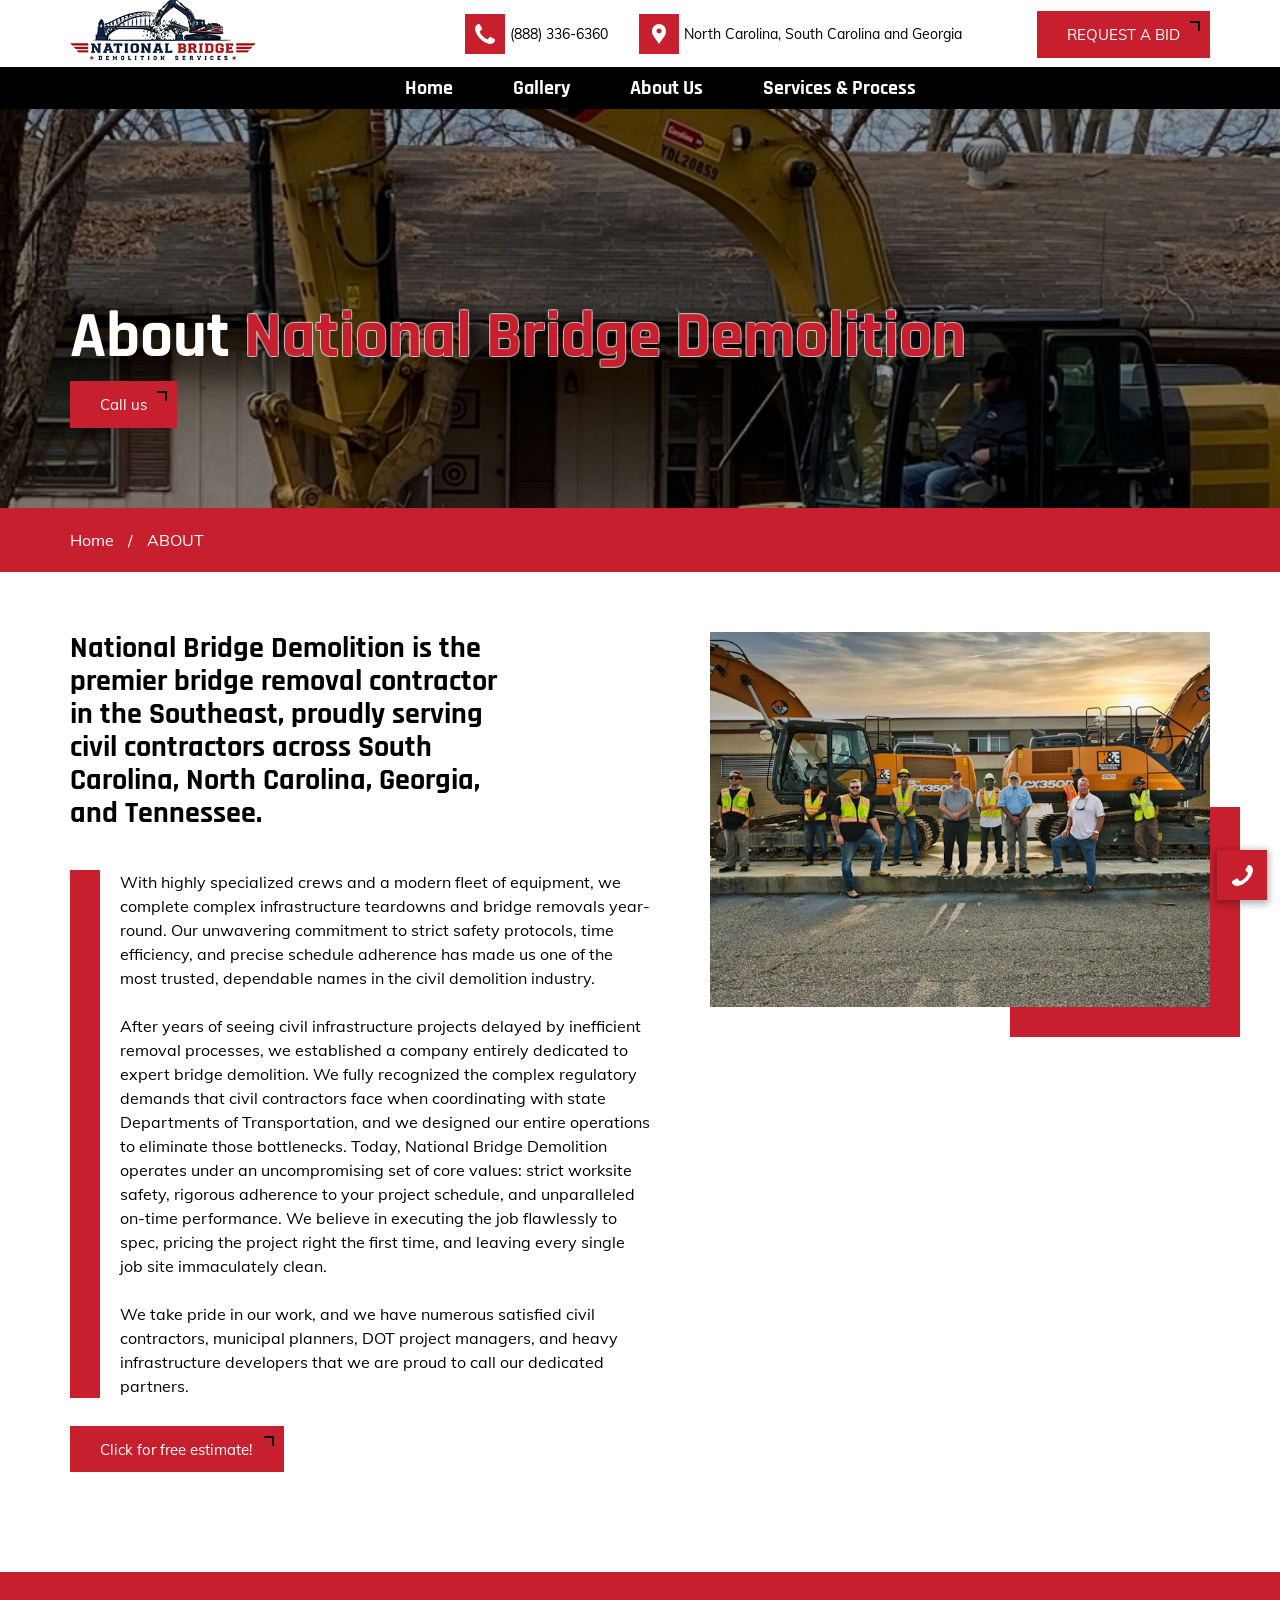
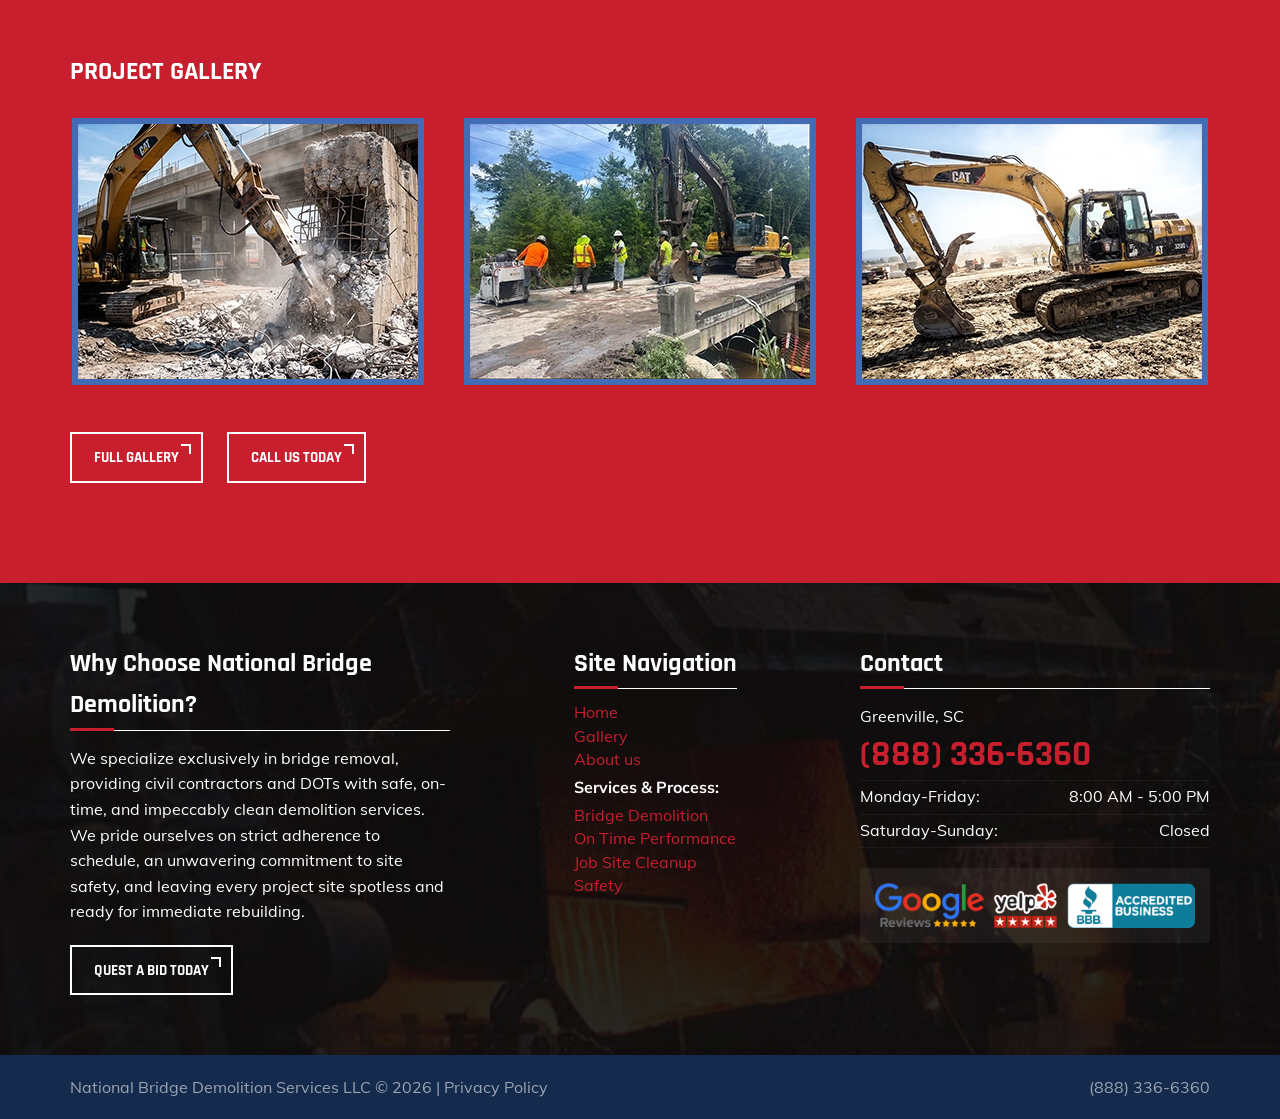
==== commit 0c0c0458: "Meta tags" ====
--- a/about/index.html
+++ b/about/index.html
@@ -1,9 +1,9 @@
 <!DOCTYPE html>
 <html lang="en-US">
   <head>
-    <title>About National Bridge Demolition | Trusted Commercial Demolition Experts in SC & NC</title>
+    <title>About National Bridge Demolition | Premier Bridge Removal Contractor</title>
     <meta name="keywords" content="demolition, contractor, company, south, north, carolina, georgia, hotel, motel, building">
-    <meta name="description" content="About National Bridge Demolition Services LLC – A family‑owned, third‑generation commercial demolition firm based in Greenville SC. Proudly serving SC, NC, GA, FL, TN, AL & TX. Over 200 projects/year, $50 M+ in annual revenue, unmatched safety & precision.">
+    <meta name="description" content="We are the premier bridge removal contractor in the Southeast, offering strict safety protocols, time efficiency, and flawless schedule adherence for civil projects.">
     <meta charset="utf-8">
     <meta http-equiv="X-UA-Compatible" content="IE=edge">
     <meta name="viewport" content="width=device-width, initial-scale=1, maximum-scale=5">
@@ -32,13 +32,13 @@
   <body>
     <!-- ClickCease.com tracking -->
 		<script type="text/javascript">
-		var script = document.createElement('script');
-		script.async = true;
-		script.type = 'text/javascript';
-		var target = 'https://www.clickcease.com/monitor/stat.js';
-		script.src = target;
-		var elem = document.head;
-		elem.appendChild(script);
+      var script = document.createElement('script');
+      script.async = true;
+      script.type = 'text/javascript';
+      var target = 'https://www.clickcease.com/monitor/stat.js';
+      script.src = target;
+      var elem = document.head;
+      elem.appendChild(script);
 		</script>
 		<noscript>
 			<a href="https://www.clickcease.com" rel="nofollow">
--- a/css/ui.min.css
+++ b/css/ui.min.css
@@ -1,4 +1,14 @@
-html{line-height:1.15}body{margin:0;font-family:"Mulish",Arial,Helvetica,sans-serif;font-size:16px;line-height:1.5;color:#000}h1{font-size:2em;margin:.67em 0}hr{-webkit-box-sizing:content-box;box-sizing:content-box;height:0;overflow:visible}code,kbd,pre,samp{font-family:monospace;font-size:1em}a{background-color:transparent;text-decoration:none}abbr[title]{border-bottom:none;-webkit-text-decoration:underline dotted;text-decoration:underline dotted}b,strong{font-weight:bolder}small{font-size:80%}sub,sup{font-size:75%;line-height:0;position:relative;vertical-align:baseline}sub{bottom:-.25em}sup{top:-.5em}img{border-style:none;vertical-align:bottom;max-width:100%}button,input,optgroup,select,textarea{font-family:inherit;font-size:100%;line-height:1.15;margin:0}button,input{overflow:visible}button,select{text-transform:none}[type=button],[type=reset],[type=submit],button{-webkit-appearance:button;-moz-appearance:button;appearance:button}[type=button]::-moz-focus-inner,[type=reset]::-moz-focus-inner,[type=submit]::-moz-focus-inner,button::-moz-focus-inner{border-style:none;padding:0}[type=button]:-moz-focusring,[type=reset]:-moz-focusring,[type=submit]:-moz-focusring,button:-moz-focusring{outline:1px dotted ButtonText}fieldset{padding:.35em .75em .625em}legend{color:inherit;display:table;max-width:100%;white-space:normal}progress{vertical-align:baseline}textarea{overflow:auto}[type=checkbox],[type=radio],legend{-webkit-box-sizing:border-box;box-sizing:border-box;padding:0}[type=number]::-webkit-inner-spin-button,[type=number]::-webkit-outer-spin-button{height:auto}[type=search]{-webkit-appearance:textfield;-moz-appearance:textfield;appearance:textfield;outline-offset:-2px}[type=search]::-webkit-search-decoration{-webkit-appearance:none;appearance:none}::-webkit-file-upload-button{-webkit-appearance:button;appearance:button;font:inherit}.header__menu li:hover .header__submenu,details{display:block}summary{display:list-item}[hidden],template{display:none}@font-face{font-family:"Mulish";font-weight:400;font-display:swap;src:url(../fonts/Mulish-Regular.ttf)}@font-face{font-family:"Mulish";font-weight:700;font-display:swap;src:url(../fonts/Mulish-Bold.ttf)}@font-face{font-family:"Rajdhani";font-weight:700;font-display:swap;src:url(../fonts/Rajdhani-Bold.ttf)}*{margin:0;padding:0}li{list-style:none}main{margin-top:107px}.visually-hidden{position:absolute;clip:rect(1px 1px 1px 1px);clip:rect(1px,1px,1px,1px);padding:0;border:0;height:1px;width:1px;overflow:hidden}.container{margin:0 auto;width:90%}@media (min-width:768px){.container{width:740px}}@media (min-width:1024px){.container{width:960px}}@media (min-width:1200px){.container{width:1140px}}.content_block{padding:60px 0}.primary_color{color:#C71F2D}.secondary_color{background-color:#f5f5f5}.section__title{font-family:"Rajdhani",Arial,Helvetica,sans-serif;font-weight:400;font-size:45px;line-height:52px;margin-bottom:40px}.text-center{text-align:center}.bold{font-weight:700}.btn,.btn::before{-webkit-transition:all .5s;transition:all .5s}.btn{font-family:"Rajdhani",Arial,Helvetica,sans-serif;display:block;background-color:transparent;border:2px solid #fff;color:#fff;text-transform:uppercase;padding:13px 22px 11px;font-size:12px;line-height:1.5;cursor:pointer;position:relative}@media (min-width:768px){.btn{font-size:15px}}.btn::before{border-right:2px solid #fff;border-top:2px solid #fff;top:10px;right:10px}.btn:hover{background-color:#fff;color:#000}.btn::before,.btn:hover::after,.btn:hover::before{position:absolute;content:"";width:8px;height:8px}.btn:hover::before{border-right:2px solid #000;border-top:2px solid #000;top:10px;right:10px}.btn:hover::after{border-left:2px solid #000;border-bottom:2px solid #000;bottom:10px;left:10px;-webkit-transition:all .5s;transition:all .5s}.btn--link{display:inline-block}.btn--prim,.btn--sec{font-family:"Mulish",Arial,Helvetica,sans-serif;text-transform:none;background-color:#000}.btn--sec::before{border-color:#C71F2D}.btn--sec:hover{background-color:#C71F2D;color:#fff}.btn--prim{background-color:#C71F2D;border:0;padding:13px 20px 11px}@media (min-width:768px){.btn--prim{padding:13px 30px 11px}}.btn--prim::before{border-right:2px solid #000;border-top:2px solid #000}.btn--prim:hover{background-color:#000;color:#fff}.btn--prim:hover::before{border-right:2px solid #fff;border-top:2px solid #fff}.btn--prim:hover::after{border-left:2px solid #fff;border-bottom:2px solid #fff}.colored{color:#C71F2D;font-weight:700}.readmore{text-transform:uppercase;color:#C71F2D}.column--nav a:hover,.readmore:hover{text-decoration:underline}.mb20{margin-bottom:20px}.header{background-color:#000;padding:0;border-bottom:1px solid #eee;-webkit-box-shadow:-1px 5px 49px 0 rgba(0,0,0,.5);box-shadow:-1px 5px 49px 0 rgba(0,0,0,.5);color:#000}.header__logo,.header__menu li a{-webkit-transition:all .5s;transition:all .5s}.header__logo{height:65px;margin-top: -5px;}.header__phone a{color:#eee}.header__top{position:fixed;width:100%;background-color:#fff;font-size:16px;z-index:9;top:0;padding:6px 0;text-align:center}@media (min-width:1024px){.header__top{padding:9px 0}}@media (min-width:1200px){.header__top{padding:6px 0}}@media (min-width:768px){.header__top .container{display:-webkit-box;display:-ms-flexbox;display:flex;-webkit-box-pack:justify;-ms-flex-pack:justify;justify-content:space-between;padding-top:0}}.header__info{display:-webkit-box;display:-ms-flexbox;display:flex;-webkit-box-pack:justify;-ms-flex-pack:justify;justify-content:space-between;-webkit-box-align:center;-ms-flex-align:center;align-items:center;margin:6px auto 0}@media (min-width:480px){.header__info{width:366px}}@media (min-width:768px){.header__info{margin:0}}@media (min-width:1024px){.header__info{width:620px}}@media (min-width:1200px){.header__info{width:700px}}.header__icon{position:relative;font-size:14px}@media (min-width:1024px){.header__icon{font-size:12px}}@media (min-width:1200px){.header__icon{font-size:14px}}.header__icon::before{position:absolute;content:"";width:40px;height:40px;background-color:#C71F2D;left:-55px;top:-10px}@media (min-width:480px){.header__icon::before{left:-45px}}@media (min-width:1024px){.header__icon::before{width:28px;height:28px;left:-33px;top:-5px}}@media (min-width:1200px){.header__icon::before{width:40px;height:40px;left:-45px;top:-10px}}.header__icon::after{position:absolute;content:"";width:20px;height:20px;left:-45px;top:0}@media (min-width:480px){.header__icon::after{left:-34px}}@media (min-width:1024px){.header__icon::after{width:16px;height:16px;left:-27px;top:1px}}@media (min-width:1200px){.header__icon::after{width:20px;height:20px;left:-35px;top:0}}.header__icon--phone a{color:#000}.header__icon--address,.header__icon--phone::before{display:none}@media (min-width:480px){.header__icon--phone::before{display:block}}.header__icon--phone::after{background-image:url(../img/icon_phone.svg)}@media (min-width:1024px){.header__icon--address{display:block}}.header__icon--address::after{display:none}@media (min-width:1024px){.header__icon--address::after{display:block;background-image:url(../img/icon_map.svg)}}.header__btn{margin-left:20px}@media (min-width:1024px){.header__btn{margin-left:0}}.header__menu{font-family:"Rajdhani",Arial,Helvetica,sans-serif;display:none;-webkit-box-pack:justify;-ms-flex-pack:justify;justify-content:space-between;position:fixed;z-index:100;background-color:#C71F2D;width:100%;left:0;top:120px}@media (min-width:768px){.header__menu{position:initial;display:-webkit-box;display:-ms-flexbox;display:flex;-webkit-box-pack:center;-ms-flex-pack:center;justify-content:center;padding:0 20px;position:fixed;top:67px;left:0;z-index:10;background-color:#000}}.header__menu li{position:relative}@media (min-width:768px){.header__menu li:hover a{color:#C71F2D}}.header__menu li a{display:block;font-size:17px;color:#fff;padding:6px 0 6px 6px}@media (min-width:480px){.header__menu li a{font-size:18px}}@media (min-width:768px){.header__menu li a{padding:6px 20px;font-size:20px}}@media (min-width:1200px){.header__menu li a{padding:6px 30px}}.header__submenu,.header__submenu li::after,.header__submenu li:hover::before{display:none}@media (min-width:768px){.header__submenu{border-top:4px solid #C71F2D;position:absolute;left:0;top:42px;z-index:9999;background-color:#fff}}.header__submenu li{padding:6px 20px}@media (min-width:480px){.header__submenu li{width:235px}}@media (min-width:768px){.header__submenu li{padding:10px 20px}}.header__submenu li a{-webkit-transition:all .5s;transition:all .5s;color:#fff;padding:0}.header__submenu li:hover a{padding-left:20px}@media (min-width:768px){.header__submenu li a{color:#C71F2D}}.header__nav{position:absolute;top:60px;left:0;display:-webkit-box;display:-ms-flexbox;display:flex;-webkit-box-pack:justify;-ms-flex-pack:justify;justify-content:space-between;-webkit-box-orient:vertical;-webkit-box-direction:normal;-ms-flex-direction:column;flex-direction:column;width:100%;z-index:10;background-color:#C71F2D}@media (min-width:480px){.header__nav{top:35px}}@media (min-width:768px){.header__nav{-webkit-box-orient:horizontal;-webkit-box-direction:normal;-ms-flex-direction:row;flex-direction:row;top:30px}}.mobile-menu{position:fixed;top:-5px;right:10px;width:25px;height:50px;cursor:pointer;z-index:9}@media (min-width:480px){.mobile-menu{right:15px}}@media (min-width:768px){.mobile-menu{display:none}}.menu-bar{position:relative;-webkit-transform:translateY(25px);transform:translateY(25px);background:#C71F2D;-webkit-transition:all 0ms 300ms;transition:all 0ms 300ms;width:25px;height:2px}.menu-bar::after,.menu-bar::before{width:25px;height:2px;content:"";position:absolute;left:0;background:#C71F2D}.menu-bar::before{bottom:6px;-webkit-transition:bottom 300ms 300ms cubic-bezier(.23,1,.32,1),-webkit-transform 300ms cubic-bezier(.23,1,.32,1);transition:bottom 300ms 300ms cubic-bezier(.23,1,.32,1),transform 300ms cubic-bezier(.23,1,.32,1);transition:bottom 300ms 300ms cubic-bezier(.23,1,.32,1),transform 300ms cubic-bezier(.23,1,.32,1),-webkit-transform 300ms cubic-bezier(.23,1,.32,1)}.menu-bar::after{top:6px;-webkit-transition:top 300ms 300ms cubic-bezier(.23,1,.32,1),-webkit-transform 300ms cubic-bezier(.23,1,.32,1);transition:top 300ms 300ms cubic-bezier(.23,1,.32,1),transform 300ms cubic-bezier(.23,1,.32,1);transition:top 300ms 300ms cubic-bezier(.23,1,.32,1),transform 300ms cubic-bezier(.23,1,.32,1),-webkit-transform 300ms cubic-bezier(.23,1,.32,1)}.menu-bar.animate::before{bottom:0;-webkit-transform:rotate(-45deg);transform:rotate(-45deg);-webkit-transition:bottom 300ms cubic-bezier(.23,1,.32,1),-webkit-transform 300ms 300ms cubic-bezier(.23,1,.32,1);transition:bottom 300ms cubic-bezier(.23,1,.32,1),transform 300ms 300ms cubic-bezier(.23,1,.32,1);transition:bottom 300ms cubic-bezier(.23,1,.32,1),transform 300ms 300ms cubic-bezier(.23,1,.32,1),-webkit-transform 300ms 300ms cubic-bezier(.23,1,.32,1)}.menu-bar.animate::after{top:0;-webkit-transform:rotate(45deg);transform:rotate(45deg);-webkit-transition:top 300ms cubic-bezier(.23,1,.32,1),-webkit-transform 300ms 300ms cubic-bezier(.23,1,.32,1);transition:top 300ms cubic-bezier(.23,1,.32,1),transform 300ms 300ms cubic-bezier(.23,1,.32,1);transition:top 300ms cubic-bezier(.23,1,.32,1),transform 300ms 300ms cubic-bezier(.23,1,.32,1),-webkit-transform 300ms 300ms cubic-bezier(.23,1,.32,1)}.menu-bar.animate{background:0 0}.scrolled .header__logo{height:60px}@media (min-width:768px){.scrolled .header__logo{}}.scrolled .header__menu{top:125px}@media (min-width:768px){.scrolled .header__menu{top:auto}}.columns{background-color:#000;background-image:url(../img/footer/footer-bg.jpg)}.columns .container{display:-webkit-box;display:-ms-flexbox;display:flex;-webkit-box-orient:vertical;-webkit-box-direction:normal;-ms-flex-direction:column;flex-direction:column}@media (min-width:768px){.columns .container{-webkit-box-orient:horizontal;-webkit-box-direction:normal;-ms-flex-direction:row;flex-direction:row;-webkit-box-pack:justify;-ms-flex-pack:justify;justify-content:space-between;-ms-flex-wrap:wrap;flex-wrap:wrap}}@media (min-width:1200px){.columns .container{-ms-flex-wrap:nowrap;flex-wrap:nowrap}}.column--hours .hours__line a,.column__title{font-family:"Rajdhani",Arial,Helvetica,sans-serif}.column__title{color:#fff;font-size:26px;margin-bottom:20px;position:relative}.column__title::before,.step .step__title::before{content:"";position:absolute;background-color:#C71F2D}.column__title::before{width:44px;height:3px;bottom:-5px;left:0;z-index:1}.column__title::after{position:absolute;content:"";width:100%;height:1px;background-color:#fff;bottom:-5px;left:0}.column{color:#fff;line-height:1.6;margin-bottom:40px}@media (min-width:1200px){.column{margin-bottom:0}}@media (min-width:768px){.column--why{width:100%}}@media (min-width:1200px){.column--why{width:380px}}@media (min-width:768px){.column--nav{width:45%}}@media (min-width:1200px){.column--nav{width:auto}}.column--nav ul{line-height:1.1}@media (min-width:1200px){.column--nav ul{max-width:272px}}.column--nav a{color:#C71F2D;margin-bottom:6px;display:inline-block}@media (min-width:768px){.column--services{width:35%}}@media (min-width:1200px){.column--services{width:auto;max-width:250px}}.column--services li{position:relative;padding-left:20px;line-height:1.5}.column--services li::after{position:absolute;content:"";top:8px;left:0;width:15px;height:15px;background-image:url(../img/icon_check.svg);background-repeat:no-repeat}@media (min-width:768px){.column--hours{width:40%}}@media (min-width:1200px){.column--hours{width:350px}}.column--hours .hours__line{border-bottom:1px solid rgba(255,255,255,.05);padding:3px 0 4px}.column--hours .hours__line a{color:#C71F2D;font-size:36px;line-height:1.2}.column__btn{margin-top:20px}.column--hours .hours__line,.column__ts,.copy .container{display:-webkit-box;display:-ms-flexbox;display:flex;-webkit-box-pack:justify;-ms-flex-pack:justify;justify-content:space-between}.column__ts{-webkit-box-align:center;-ms-flex-align:center;align-items:center;background-color:rgba(255,255,255,.05);margin-top:20px;padding:10px;border-radius:2px}@media (min-width:768px){.column__ts{padding:15px}}.column__ts img{height:35px}@media (min-width:1024px){.column__ts img{height:auto}}.copy{background-color:#142B4D;padding:20px 0}.copy .container{-webkit-box-orient:vertical;-webkit-box-direction:normal;-ms-flex-direction:column;flex-direction:column}@media (min-width:480px){.copy .container{-webkit-box-orient:horizontal;-webkit-box-direction:normal;-ms-flex-direction:row;flex-direction:row}}.copy__links a,.copy__links span,.copy__text a,.copy__text span{color:#f5f5f5;opacity:.6}.phone-button{display:none}@media (min-width:768px){.phone-button{display:-webkit-box;display:-ms-flexbox;display:flex;position:fixed;-webkit-box-pack:center;-ms-flex-pack:center;justify-content:center;-webkit-box-align:center;-ms-flex-align:center;align-items:center;right:13px;bottom:0;border:0;background-color:#C71F2D;opacity:1;width:50px;height:50px;-webkit-box-shadow:0 2px 7px 2px rgba(0,0,0,.3);box-shadow:0 2px 7px 2px rgba(0,0,0,.3);-webkit-transition:all .5s;transition:all .5s}}.phone-button img{height:21px;-webkit-transform:rotate(270deg);transform:rotate(270deg)}.phone-button:hover{background-color:#426cb4}.overlay,.popup{display:none;position:fixed}.overlay{left:0;top:0;width:100%;height:100%;z-index:10;background-color:rgba(0,0,0,.5)}.popup{padding:20px 20px 0;width:90%;background-color:#fff;top:50%;left:50%;-webkit-transform:translate(-50%,-50%);transform:translate(-50%,-50%);z-index:11;min-height:321px;border:2px solid #C71F2D}@media (min-width:768px){.popup{width:560px}}.popup iframe{height:400px!important;max-width:100%!important}@media (min-width:357px){.popup iframe{height:321px!important}}.popup__close{background-color:#fff;border:0;position:absolute;right:10px;top:10px;cursor:pointer}.popup__close img{height:20px}.popup__close:hover img{opacity:.8}.logos{background-color:#C71F2D;padding:80px 0}.logos .logos__wrap{display:-webkit-box;display:-ms-flexbox;display:flex;-webkit-box-pack:center;-ms-flex-pack:center;justify-content:center;-ms-flex-wrap:wrap;flex-wrap:wrap}@media (min-width:1200px){.logos .logos__wrap{margin-left:-20px;margin-right:-20px}}.logos img{border:6px solid #426cb4;display:block;margin:7px 5px;-webkit-transition:all .5s;transition:all .5s;-webkit-box-sizing:border-box;opacity:1;box-sizing:border-box;max-width:288px}.logos img:hover{border-color:#f5f5f5;opacity:.9}@media (min-width:480px){.logos img{margin:7px 10px;max-width:100%}}@media (min-width:768px){.logos img{margin:7px 20px}}.logos__title{color:#fff;text-transform:uppercase;font-family:"Rajdhani",Arial,Helvetica,sans-serif;margin-bottom:20px;font-size:26px;text-align:center}@media (min-width:1200px){.logos__title{text-align:left}}.logos__links{margin-top:40px;text-align:center}@media (min-width:1200px){.logos__links{text-align:left}}.logos__links a{margin:0 20px 20px}@media (min-width:768px){.logos__links a{margin:0 20px 20px 0}}.cta{padding:40px 0}.cta .container{display:-webkit-box;display:-ms-flexbox;display:flex;-webkit-box-align:center;-ms-flex-align:center;align-items:center;-webkit-box-orient:vertical;-webkit-box-direction:normal;-ms-flex-direction:column;flex-direction:column}@media (min-width:768px){.cta .container{-webkit-box-orient:horizontal;-webkit-box-direction:normal;-ms-flex-direction:row;flex-direction:row}}.cta__title{font-family:"Rajdhani",Arial,Helvetica,sans-serif;margin:20px 0;font-size:24px;position:relative}@media (min-width:768px){.cta__title{font-size:32px;margin:0 90px 0 30px}}@media (min-width:1200px){.cta__title{margin:0 90px 0 30px}}.contacts{background-color:#030e27;background-image:url(../img/bckg-house.png);background-repeat:no-repeat;background-position:right;color:#fff;padding:60px 0}.contacts__link{color:#C71F2D;display:-webkit-box;display:-ms-flexbox;display:flex;-webkit-box-align:center;-ms-flex-align:center;align-items:center;font-size:28px;font-weight:700;margin-bottom:28px}@media (min-width:480px){.contacts__link{font-size:40px}}@media (min-width:768px){.contacts__link{font-size:60px}}.contacts__link img{margin-right:20px;width:40px}@media (min-width:480px){.contacts__link img{width:50px}}.contacts__item .item__title,.contacts__title{font-family:"Rajdhani",Arial,Helvetica,sans-serif}.contacts__title{font-size:36px;margin-bottom:28px}@media (min-width:480px){.contacts__wrap{display:-webkit-box;display:-ms-flexbox;display:flex;-webkit-box-pack:justify;-ms-flex-pack:justify;justify-content:space-between}}@media (min-width:768px){.contacts__wrap{-webkit-box-pack:justify;-ms-flex-pack:justify;justify-content:space-between}}@media (min-width:1200px){.item__wrap{display:-webkit-box;display:-ms-flexbox;display:flex;-webkit-box-pack:justify;-ms-flex-pack:justify;justify-content:space-between;width:695px}}.contacts__item{text-align:center;margin:30px 0}@media (min-width:480px){.contacts__item{margin:0}}.contacts__item .item__title{font-size:18px;margin:12px 0}@media (min-width:768px){.contacts__item .item__title{font-size:32px}}.steps{padding:40px 0}.steps__slogan{text-transform:uppercase;text-align:center;color:#C71F2D}.step::before,.steps__title{font-family:"Rajdhani",Arial,Helvetica,sans-serif}.steps__title{text-align:center;margin-bottom:40px;font-size:36px;text-transform:uppercase}.steps__wrap{display:-webkit-box;display:-ms-flexbox;display:flex;-webkit-box-orient:vertical;-webkit-box-direction:normal;-ms-flex-direction:column;flex-direction:column;-webkit-box-align:center;-ms-flex-align:center;align-items:center}@media (min-width:768px){.steps__wrap{-webkit-box-orient:horizontal;-webkit-box-direction:normal;-ms-flex-direction:row;flex-direction:row;-webkit-box-pack:justify;-ms-flex-pack:justify;justify-content:space-between;-webkit-box-align:start;-ms-flex-align:start;align-items:flex-start}}.step{position:relative;padding-left:85px;margin-bottom:40px}@media (min-width:768px){.step{padding-left:50px}}@media (min-width:1024px){.step{padding-left:85px}}.step::before{position:absolute;top:-35px;left:0;font-size:100px;opacity:.05}.step--01::before{content:"01"}.step--02::before{content:"02"}.step--03::before{content:"03"}.step .step__title{margin-bottom:20px;position:relative}.step .step__title::before{left:-95px;top:0;color:#fff;width:30px;height:30px;text-align:center}@media (min-width:768px){.step .step__title::before{left:-50px}}@media (min-width:1024px){.step .step__title::before{left:-95px}}.step .step__title::after{content:"";position:absolute;width:60px;height:1px;background-color:#C71F2D;left:-65px;top:14px}@media (min-width:768px){.step .step__title::after{width:15px;left:-20px}}@media (min-width:1024px){.step .step__title::after{width:60px;left:-65px}}.step--01 .step__title::before{content:"01"}.step--02 .step__title::before{content:"02"}.step--03 .step__title::before{content:"03"}.step__descr{max-width:250px}.p-overlay,.p-popup{display:none;position:fixed}.p-overlay{background-color:rgba(0,0,0,.5);width:100vw;height:100vh;top:0;left:0;z-index:100000}.p-popup{width:290px;top:50%;left:50%;-webkit-transform:translate(-50%,-50%);transform:translate(-50%,-50%);z-index:100001}.p-overlay.active,.p-popup.active{display:block}.p-popup img{max-width:100%}.p-close{position:absolute;top:1px;right:2px;background-color:#fff;color:red;border:2px solid #fff;line-height:12px;padding:0;cursor:pointer}#chat-widget-container{z-index:99999!important}@media (min-width:480px){.p-popup{width:auto}}.breadcrumbs{background-color:#C71F2D;color:#fff;padding:20px 0}.breadcrumbs .container{display:-webkit-box;display:-ms-flexbox;display:flex}.breadcrumbs a{color:#fff;-webkit-transition:all .3s;transition:all .3s;margin-right:14px}.breadcrumbs a:hover{color:#426cb4}.breadcrumbs p{margin-left:14px}
+html{line-height:1.15}body{margin:0;font-family:"Mulish",Arial,Helvetica,sans-serif;font-size:16px;line-height:1.5;color:#000}h1{font-size:2em;margin:.67em 0}hr{-webkit-box-sizing:content-box;box-sizing:content-box;height:0;overflow:visible}code,kbd,pre,samp{font-family:monospace;font-size:1em}a{background-color:transparent;text-decoration:none}abbr[title]{border-bottom:none;-webkit-text-decoration:underline dotted;text-decoration:underline dotted}b,strong{font-weight:bolder}small{font-size:80%}sub,sup{font-size:75%;line-height:0;position:relative;vertical-align:baseline}sub{bottom:-.25em}sup{top:-.5em}img{border-style:none;vertical-align:bottom;max-width:100%}button,input,optgroup,select,textarea{font-family:inherit;font-size:100%;line-height:1.15;margin:0}button,input{overflow:visible}button,select{text-transform:none}[type=button],[type=reset],[type=submit],button{-webkit-appearance:button;-moz-appearance:button;appearance:button}[type=button]::-moz-focus-inner,[type=reset]::-moz-focus-inner,[type=submit]::-moz-focus-inner,button::-moz-focus-inner{border-style:none;padding:0}[type=button]:-moz-focusring,[type=reset]:-moz-focusring,[type=submit]:-moz-focusring,button:-moz-focusring{outline:1px dotted ButtonText}fieldset{padding:.35em .75em .625em}legend{color:inherit;display:table;max-width:100%;white-space:normal}progress{vertical-align:baseline}textarea{overflow:auto}[type=checkbox],[type=radio],legend{-webkit-box-sizing:border-box;box-sizing:border-box;padding:0}[type=number]::-webkit-inner-spin-button,[type=number]::-webkit-outer-spin-button{height:auto}[type=search]{-webkit-appearance:textfield;-moz-appearance:textfield;appearance:textfield;outline-offset:-2px}[type=search]::-webkit-search-decoration{-webkit-appearance:none;appearance:none}::-webkit-file-upload-button{-webkit-appearance:button;appearance:button;font:inherit}.header__menu li:hover .header__submenu,details{display:block}summary{display:list-item}[hidden],template{display:none}@font-face{font-family:"Mulish";font-weight:400;font-display:swap;src:url(../fonts/Mulish-Regular.ttf)}@font-face{font-family:"Mulish";font-weight:700;font-display:swap;src:url(../fonts/Mulish-Bold.ttf)}@font-face{font-family:"Rajdhani";font-weight:700;font-display:swap;src:url(../fonts/Rajdhani-Bold.ttf)}*{margin:0;padding:0}li{list-style:none}main{margin-top:107px}.visually-hidden{position:absolute;clip:rect(1px 1px 1px 1px);clip:rect(1px,1px,1px,1px);padding:0;border:0;height:1px;width:1px;overflow:hidden}.container{margin:0 auto;width:90%}@media (min-width:768px){.container{width:740px}}@media (min-width:1024px){.container{width:960px}}@media (min-width:1200px){.container{width:1140px}}.content_block{padding:60px 0}.primary_color{color:#C71F2D}.secondary_color{background-color:#f5f5f5}.section__title{font-family:"Rajdhani",Arial,Helvetica,sans-serif;font-weight:400;font-size:45px;line-height:52px;margin-bottom:40px}.text-center{text-align:center}.bold{font-weight:700}.btn,.btn::before{-webkit-transition:all .5s;transition:all .5s}.btn{font-family:"Rajdhani",Arial,Helvetica,sans-serif;display:block;background-color:transparent;border:2px solid #fff;color:#fff;text-transform:uppercase;padding:13px 22px 11px;font-size:12px;line-height:1.5;cursor:pointer;position:relative}@media (min-width:768px){.btn{font-size:15px}}.btn::before{border-right:2px solid #fff;border-top:2px solid #fff;top:10px;right:10px}.btn:hover{background-color:#fff;color:#000}.btn::before,.btn:hover::after,.btn:hover::before{position:absolute;content:"";width:8px;height:8px}.btn:hover::before{border-right:2px solid #000;border-top:2px solid #000;top:10px;right:10px}.btn:hover::after{border-left:2px solid #000;border-bottom:2px solid #000;bottom:10px;left:10px;-webkit-transition:all .5s;transition:all .5s}.btn--link{display:inline-block}.btn--prim,.btn--sec{font-family:"Mulish",Arial,Helvetica,sans-serif;text-transform:none;background-color:#000}.btn--sec::before{border-color:#C71F2D}.btn--sec:hover{background-color:#C71F2D;color:#fff}.btn--prim{background-color:#C71F2D;border:0;padding:13px 20px 11px}@media (min-width:768px){.btn--prim{padding:13px 30px 11px}}.btn--prim::before{border-right:2px solid #000;border-top:2px solid #000}.btn--prim:hover{background-color:#000;color:#fff}.btn--prim:hover::before{border-right:2px solid #fff;border-top:2px solid #fff}.btn--prim:hover::after{border-left:2px solid #fff;border-bottom:2px solid #fff}.colored{color:#C71F2D;font-weight:700}.readmore{text-transform:uppercase;color:#C71F2D}.column--nav a:hover,.readmore:hover{text-decoration:underline}.mb20{margin-bottom:20px}.header{background-color:#000;padding:0;border-bottom:1px solid #eee;-webkit-box-shadow:-1px 5px 49px 0 rgba(0,0,0,.5);box-shadow:-1px 5px 49px 0 rgba(0,0,0,.5);color:#000}.header__logo,.header__menu li a{-webkit-transition:all .5s;transition:all .5s}.header__logo{height:65px;margin-top: -8px;}.header__phone a{color:#eee}.header__top{position:fixed;width:100%;background-color:#fff;font-size:16px;z-index:9;top:0;padding:6px 0;text-align:center}@media (min-width:1024px){.header__top{padding:9px 0}}@media (min-width:1200px){.header__top{padding:6px 0}}@media (min-width:768px){.header__top .container{display:-webkit-box;display:-ms-flexbox;display:flex;-webkit-box-pack:justify;-ms-flex-pack:justify;justify-content:space-between;padding-top:0}}.header__info{display:-webkit-box;display:-ms-flexbox;display:flex;-webkit-box-pack:justify;-ms-flex-pack:justify;justify-content:space-between;-webkit-box-align:center;-ms-flex-align:center;align-items:center;margin:6px auto 0}@media (min-width:480px){.header__info{width:366px}}@media (min-width:768px){.header__info{margin:0}}@media (min-width:1024px){.header__info{width:620px}}@media (min-width:1200px){.header__info{width:700px}}.header__icon{position:relative;font-size:14px}@media (min-width:1024px){.header__icon{font-size:12px}}@media (min-width:1200px){.header__icon{font-size:14px}}.header__icon::before{position:absolute;content:"";width:40px;height:40px;background-color:#C71F2D;left:-55px;top:-10px}@media (min-width:480px){.header__icon::before{left:-45px}}@media (min-width:1024px){.header__icon::before{width:28px;height:28px;left:-33px;top:-5px}}@media (min-width:1200px){.header__icon::before{width:40px;height:40px;left:-45px;top:-10px}}.header__icon::after{position:absolute;content:"";width:20px;height:20px;left:-45px;top:0}@media (min-width:480px){.header__icon::after{left:-34px}}@media (min-width:1024px){.header__icon::after{width:16px;height:16px;left:-27px;top:1px}}@media (min-width:1200px){.header__icon::after{width:20px;height:20px;left:-35px;top:0}}.header__icon--phone a{color:#000}.header__icon--address,.header__icon--phone::before{display:none}@media (min-width:480px){.header__icon--phone::before{display:block}}.header__icon--phone::after{background-image:url(../img/icon_phone.svg)}@media (min-width:1024px){.header__icon--address{display:block}}.header__icon--address::after{display:none}@media (min-width:1024px){.header__icon--address::after{display:block;background-image:url(../img/icon_map.svg)}}.header__btn{margin-left:20px}@media (min-width:1024px){.header__btn{margin-left:0}}.header__menu{font-family:"Rajdhani",Arial,Helvetica,sans-serif;display:none;-webkit-box-pack:justify;-ms-flex-pack:justify;justify-content:space-between;position:fixed;z-index:100;background-color:#C71F2D;width:100%;left:0;top:120px}@media (min-width:768px){.header__menu{position:initial;display:-webkit-box;display:-ms-flexbox;display:flex;-webkit-box-pack:center;-ms-flex-pack:center;justify-content:center;padding:0 20px;position:fixed;top:67px;left:0;z-index:10;background-color:#000}}.header__menu li{position:relative}@media (min-width:768px){.header__menu li:hover a{color:#C71F2D}}.header__menu li a{display:block;font-size:17px;color:#fff;padding:6px 0 6px 6px}@media (min-width:480px){.header__menu li a{font-size:18px}}@media (min-width:768px){.header__menu li a{padding:6px 20px;font-size:20px}}@media (min-width:1200px){.header__menu li a{padding:6px 30px}}.header__submenu,.header__submenu li::after,.header__submenu li:hover::before{display:none}@media (min-width:768px){.header__submenu{border-top:4px solid #C71F2D;position:absolute;left:0;top:42px;z-index:9999;background-color:#fff}}.header__submenu li{padding:6px 20px}@media (min-width:480px){.header__submenu li{width:235px}}@media (min-width:768px){.header__submenu li{padding:10px 20px}}.header__submenu li a{-webkit-transition:all .5s;transition:all .5s;color:#fff;padding:0}.header__submenu li:hover a{padding-left:20px}@media (min-width:768px){.header__submenu li a{color:#C71F2D}}.header__nav{position:absolute;top:60px;left:0;display:-webkit-box;display:-ms-flexbox;display:flex;-webkit-box-pack:justify;-ms-flex-pack:justify;justify-content:space-between;-webkit-box-orient:vertical;-webkit-box-direction:normal;-ms-flex-direction:column;flex-direction:column;width:100%;z-index:10;background-color:#C71F2D}@media (min-width:480px){.header__nav{top:35px}}@media (min-width:768px){.header__nav{-webkit-box-orient:horizontal;-webkit-box-direction:normal;-ms-flex-direction:row;flex-direction:row;top:30px}}.mobile-menu{position:fixed;top:-5px;right:10px;width:25px;height:50px;cursor:pointer;z-index:9}@media (min-width:480px){.mobile-menu{right:15px}}@media (min-width:768px){.mobile-menu{display:none}}.menu-bar{position:relative;-webkit-transform:translateY(25px);transform:translateY(25px);background:#C71F2D;-webkit-transition:all 0ms 300ms;transition:all 0ms 300ms;width:25px;height:2px}.menu-bar::after,.menu-bar::before{width:25px;height:2px;content:"";position:absolute;left:0;background:#C71F2D}.menu-bar::before{bottom:6px;-webkit-transition:bottom 300ms 300ms cubic-bezier(.23,1,.32,1),-webkit-transform 300ms cubic-bezier(.23,1,.32,1);transition:bottom 300ms 300ms cubic-bezier(.23,1,.32,1),transform 300ms cubic-bezier(.23,1,.32,1);transition:bottom 300ms 300ms cubic-bezier(.23,1,.32,1),transform 300ms cubic-bezier(.23,1,.32,1),-webkit-transform 300ms cubic-bezier(.23,1,.32,1)}.menu-bar::after{top:6px;-webkit-transition:top 300ms 300ms cubic-bezier(.23,1,.32,1),-webkit-transform 300ms cubic-bezier(.23,1,.32,1);transition:top 300ms 300ms cubic-bezier(.23,1,.32,1),transform 300ms cubic-bezier(.23,1,.32,1);transition:top 300ms 300ms cubic-bezier(.23,1,.32,1),transform 300ms cubic-bezier(.23,1,.32,1),-webkit-transform 300ms cubic-bezier(.23,1,.32,1)}.menu-bar.animate::before{bottom:0;-webkit-transform:rotate(-45deg);transform:rotate(-45deg);-webkit-transition:bottom 300ms cubic-bezier(.23,1,.32,1),-webkit-transform 300ms 300ms cubic-bezier(.23,1,.32,1);transition:bottom 300ms cubic-bezier(.23,1,.32,1),transform 300ms 300ms cubic-bezier(.23,1,.32,1);transition:bottom 300ms cubic-bezier(.23,1,.32,1),transform 300ms 300ms cubic-bezier(.23,1,.32,1),-webkit-transform 300ms 300ms cubic-bezier(.23,1,.32,1)}.menu-bar.animate::after{top:0;-webkit-transform:rotate(45deg);transform:rotate(45deg);-webkit-transition:top 300ms cubic-bezier(.23,1,.32,1),-webkit-transform 300ms 300ms cubic-bezier(.23,1,.32,1);transition:top 300ms cubic-bezier(.23,1,.32,1),transform 300ms 300ms cubic-bezier(.23,1,.32,1);transition:top 300ms cubic-bezier(.23,1,.32,1),transform 300ms 300ms cubic-bezier(.23,1,.32,1),-webkit-transform 300ms 300ms cubic-bezier(.23,1,.32,1)}.menu-bar.animate{background:0 0}.scrolled .header__logo{height:60px}@media (min-width:768px){.scrolled .header__logo{}}.scrolled .header__menu{top:125px}@media (min-width:768px){.scrolled .header__menu{top:auto}}.columns{background-color:#000;background-image:url(../img/footer/footer-bg.jpg)}.columns .container{display:-webkit-box;display:-ms-flexbox;display:flex;-webkit-box-orient:vertical;-webkit-box-direction:normal;-ms-flex-direction:column;flex-direction:column}@media (min-width:768px){.columns .container{-webkit-box-orient:horizontal;-webkit-box-direction:normal;-ms-flex-direction:row;flex-direction:row;-webkit-box-pack:justify;-ms-flex-pack:justify;justify-content:space-between;-ms-flex-wrap:wrap;flex-wrap:wrap}}@media (min-width:1200px){.columns .container{-ms-flex-wrap:nowrap;flex-wrap:nowrap}}.column--hours .hours__line a,.column__title{font-family:"Rajdhani",Arial,Helvetica,sans-serif}.column__title{color:#fff;font-size:26px;margin-bottom:20px;position:relative}.column__title::before,.step .step__title::before{content:"";position:absolute;background-color:#C71F2D}.column__title::before{width:44px;height:3px;bottom:-5px;left:0;z-index:1}.column__title::after{position:absolute;content:"";width:100%;height:1px;background-color:#fff;bottom:-5px;left:0}.column{color:#fff;line-height:1.6;margin-bottom:40px}@media (min-width:1200px){.column{margin-bottom:0}}@media (min-width:768px){.column--why{width:100%}}@media (min-width:1200px){.column--why{width:380px}}@media (min-width:768px){.column--nav{width:45%}}@media (min-width:1200px){.column--nav{width:auto}}.column--nav ul{line-height:1.1}@media (min-width:1200px){.column--nav ul{max-width:272px}}.column--nav a{color:#C71F2D;margin-bottom:6px;display:inline-block}@media (min-width:768px){.column--services{width:35%}}@media (min-width:1200px){.column--services{width:auto;max-width:250px}}.column--services li{position:relative;padding-left:20px;line-height:1.5}.column--services li::after{position:absolute;content:"";top:8px;left:0;width:15px;height:15px;background-image:url(../img/icon_check.svg);background-repeat:no-repeat}@media (min-width:768px){.column--hours{width:40%}}@media (min-width:1200px){.column--hours{width:350px}}.column--hours .hours__line{border-bottom:1px solid rgba(255,255,255,.05);padding:3px 0 4px}.column--hours .hours__line a{color:#C71F2D;font-size:36px;line-height:1.2}.column__btn{margin-top:20px}.column--hours .hours__line,.column__ts,.copy .container{display:-webkit-box;display:-ms-flexbox;display:flex;-webkit-box-pack:justify;-ms-flex-pack:justify;justify-content:space-between}.column__ts{-webkit-box-align:center;-ms-flex-align:center;align-items:center;background-color:rgba(255,255,255,.05);margin-top:20px;padding:10px;border-radius:2px}@media (min-width:768px){.column__ts{padding:15px}}.column__ts img{height:35px}@media (min-width:1024px){.column__ts img{height:auto}}.copy{background-color:#142B4D;padding:20px 0}.copy .container{-webkit-box-orient:vertical;-webkit-box-direction:normal;-ms-flex-direction:column;flex-direction:column}@media (min-width:480px){.copy .container{-webkit-box-orient:horizontal;-webkit-box-direction:normal;-ms-flex-direction:row;flex-direction:row}}.copy__links a,.copy__links span,.copy__text a,.copy__text span{color:#f5f5f5;opacity:.6}.phone-button{display:none}@media (min-width:768px){.phone-button{display:-webkit-box;display:-ms-flexbox;display:flex;position:fixed;-webkit-box-pack:center;-ms-flex-pack:center;justify-content:center;-webkit-box-align:center;-ms-flex-align:center;align-items:center;right:13px;bottom:0;border:0;background-color:#C71F2D;opacity:1;width:50px;height:50px;-webkit-box-shadow:0 2px 7px 2px rgba(0,0,0,.3);box-shadow:0 2px 7px 2px rgba(0,0,0,.3);-webkit-transition:all .5s;transition:all .5s}}.phone-button img{height:21px;-webkit-transform:rotate(270deg);transform:rotate(270deg)}.phone-button:hover{background-color:#426cb4}.overlay,.popup{display:none;position:fixed}.overlay{left:0;top:0;width:100%;height:100%;z-index:10;background-color:rgba(0,0,0,.5)}.popup{padding:20px 20px 0;width:90%;background-color:#fff;top:50%;left:50%;-webkit-transform:translate(-50%,-50%);transform:translate(-50%,-50%);z-index:11;min-height:321px;border:2px solid #C71F2D}@media (min-width:768px){.popup{width:560px}}.popup iframe{height:400px!important;max-width:100%!important}@media (min-width:357px){.popup iframe{height:321px!important}}.popup__close{background-color:#fff;border:0;position:absolute;right:10px;top:10px;cursor:pointer}.popup__close img{height:20px}.popup__close:hover img{opacity:.8}.logos{background-color:#C71F2D;padding:80px 0}.logos .logos__wrap{display:-webkit-box;display:-ms-flexbox;display:flex;-webkit-box-pack:center;-ms-flex-pack:center;justify-content:center;-ms-flex-wrap:wrap;flex-wrap:wrap}@media (min-width:1200px){.logos .logos__wrap{margin-left:-20px;margin-right:-20px}}.logos img{border:6px solid #426cb4;display:block;margin:7px 5px;-webkit-transition:all .5s;transition:all .5s;-webkit-box-sizing:border-box;opacity:1;box-sizing:border-box;max-width:288px}.logos img:hover{border-color:#f5f5f5;opacity:.9}@media (min-width:480px){.logos img{margin:7px 10px;max-width:100%}}@media (min-width:768px){.logos img{margin:7px 20px}}.logos__title{color:#fff;text-transform:uppercase;font-family:"Rajdhani",Arial,Helvetica,sans-serif;margin-bottom:20px;font-size:26px;text-align:center}@media (min-width:1200px){.logos__title{text-align:left}}.logos__links{margin-top:40px;text-align:center}@media (min-width:1200px){.logos__links{text-align:left}}.logos__links a{margin:0 20px 20px}@media (min-width:768px){.logos__links a{margin:0 20px 20px 0}}.cta{padding:40px 0}.cta .container{display:-webkit-box;display:-ms-flexbox;display:flex;-webkit-box-align:center;-ms-flex-align:center;align-items:center;-webkit-box-orient:vertical;-webkit-box-direction:normal;-ms-flex-direction:column;flex-direction:column}@media (min-width:768px){.cta .container{-webkit-box-orient:horizontal;-webkit-box-direction:normal;-ms-flex-direction:row;flex-direction:row}}.cta__title{font-family:"Rajdhani",Arial,Helvetica,sans-serif;margin:20px 0;font-size:24px;position:relative}@media (min-width:768px){.cta__title{font-size:32px;margin:0 90px 0 30px}}@media (min-width:1200px){.cta__title{margin:0 90px 0 30px}}.contacts{background-color:#030e27;background-image:url(../img/bckg-house.png);background-repeat:no-repeat;background-position:right;color:#fff;padding:60px 0}.contacts__link{color:#C71F2D;display:-webkit-box;display:-ms-flexbox;display:flex;-webkit-box-align:center;-ms-flex-align:center;align-items:center;font-size:28px;font-weight:700;margin-bottom:28px}@media (min-width:480px){.contacts__link{font-size:40px}}@media (min-width:768px){.contacts__link{font-size:60px}}.contacts__link img{margin-right:20px;width:40px}@media (min-width:480px){.contacts__link img{width:50px}}.contacts__item .item__title,.contacts__title{font-family:"Rajdhani",Arial,Helvetica,sans-serif}.contacts__title{font-size:36px;margin-bottom:28px}@media (min-width:480px){.contacts__wrap{display:-webkit-box;display:-ms-flexbox;display:flex;-webkit-box-pack:justify;-ms-flex-pack:justify;justify-content:space-between}}@media (min-width:768px){.contacts__wrap{-webkit-box-pack:justify;-ms-flex-pack:justify;justify-content:space-between}}@media (min-width:1200px){.item__wrap{display:-webkit-box;display:-ms-flexbox;display:flex;-webkit-box-pack:justify;-ms-flex-pack:justify;justify-content:space-between;width:695px}}.contacts__item{text-align:center;margin:30px 0}@media (min-width:480px){.contacts__item{margin:0}}.contacts__item .item__title{font-size:18px;margin:12px 0}@media (min-width:768px){.contacts__item .item__title{font-size:32px}}.steps{padding:40px 0}.steps__slogan{text-transform:uppercase;text-align:center;color:#C71F2D}.step::before,.steps__title{font-family:"Rajdhani",Arial,Helvetica,sans-serif}.steps__title{text-align:center;margin-bottom:40px;font-size:36px;text-transform:uppercase}.steps__wrap{display:-webkit-box;display:-ms-flexbox;display:flex;-webkit-box-orient:vertical;-webkit-box-direction:normal;-ms-flex-direction:column;flex-direction:column;-webkit-box-align:center;-ms-flex-align:center;align-items:center}@media (min-width:768px){.steps__wrap{-webkit-box-orient:horizontal;-webkit-box-direction:normal;-ms-flex-direction:row;flex-direction:row;-webkit-box-pack:justify;-ms-flex-pack:justify;justify-content:space-between;-webkit-box-align:start;-ms-flex-align:start;align-items:flex-start}}.step{position:relative;padding-left:85px;margin-bottom:40px}@media (min-width:768px){.step{padding-left:50px}}@media (min-width:1024px){.step{padding-left:85px}}.step::before{position:absolute;top:-35px;left:0;font-size:100px;opacity:.05}.step--01::before{content:"01"}.step--02::before{content:"02"}.step--03::before{content:"03"}.step .step__title{margin-bottom:20px;position:relative}.step .step__title::before{left:-95px;top:0;color:#fff;width:30px;height:30px;text-align:center}@media (min-width:768px){.step .step__title::before{left:-50px}}@media (min-width:1024px){.step .step__title::before{left:-95px}}.step .step__title::after{content:"";position:absolute;width:60px;height:1px;background-color:#C71F2D;left:-65px;top:14px}@media (min-width:768px){.step .step__title::after{width:15px;left:-20px}}@media (min-width:1024px){.step .step__title::after{width:60px;left:-65px}}.step--01 .step__title::before{content:"01"}.step--02 .step__title::before{content:"02"}.step--03 .step__title::before{content:"03"}.step__descr{max-width:250px}.p-overlay,.p-popup{display:none;position:fixed}.p-overlay{background-color:rgba(0,0,0,.5);width:100vw;height:100vh;top:0;left:0;z-index:100000}.p-popup{width:290px;top:50%;left:50%;-webkit-transform:translate(-50%,-50%);transform:translate(-50%,-50%);z-index:100001}.p-overlay.active,.p-popup.active{display:block}.p-popup img{max-width:100%}.p-close{position:absolute;top:1px;right:2px;background-color:#fff;color:red;border:2px solid #fff;line-height:12px;padding:0;cursor:pointer}#chat-widget-container{z-index:99999!important}@media (min-width:480px){.p-popup{width:auto}}.breadcrumbs{background-color:#C71F2D;color:#fff;padding:20px 0}.breadcrumbs .container{display:-webkit-box;display:-ms-flexbox;display:flex}.breadcrumbs a{color:#fff;-webkit-transition:all .3s;transition:all .3s;margin-right:14px}.breadcrumbs a:hover{color:#426cb4}.breadcrumbs p{margin-left:14px}
 .footer-submenu {
     margin-bottom: 6px;
+}
+h1 .primary_color, h2 .primary_color {
+    text-shadow:
+    -1px -1px 0 #ffffff7d,
+    1px -1px 0 #ffffff7d,
+    -1px  1px 0 #ffffff7d,
+    1px  1px 0 #ffffff7d;
+}
+strong {
+    font-weight: 700;
 }
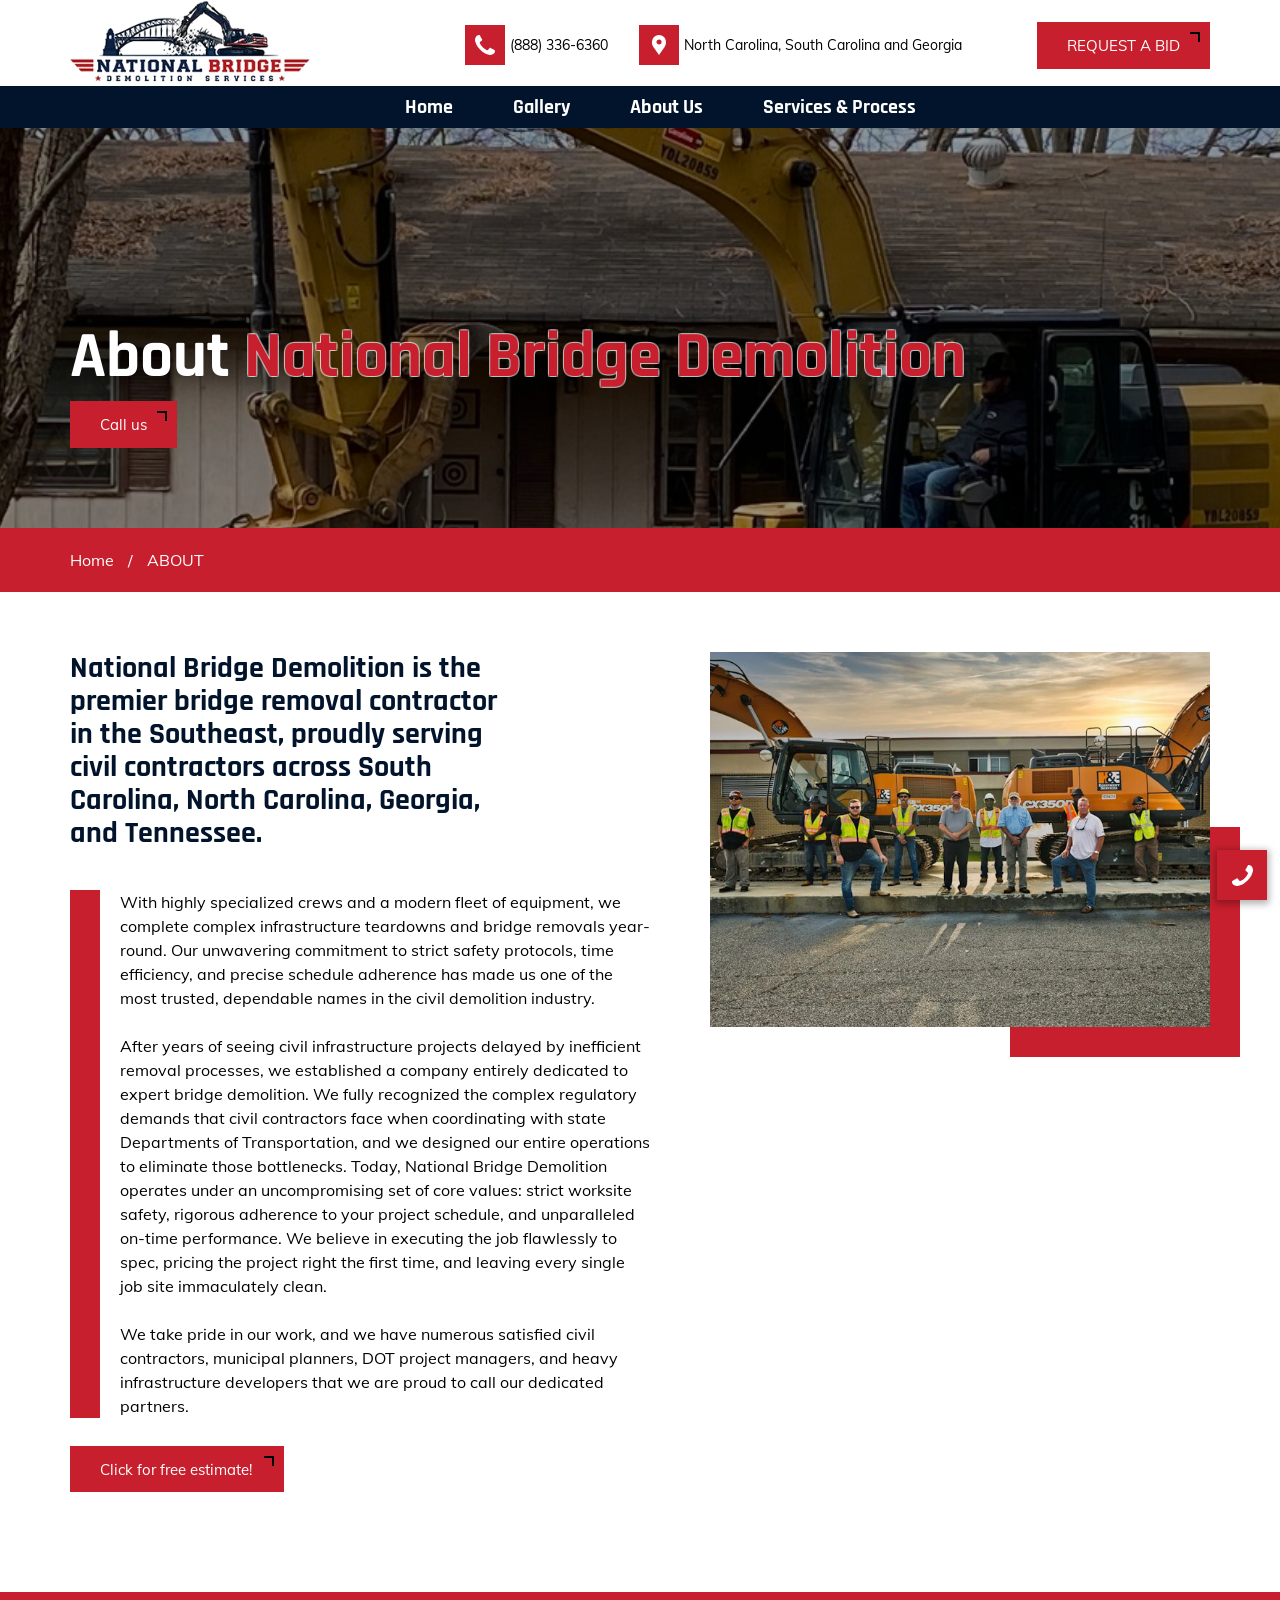
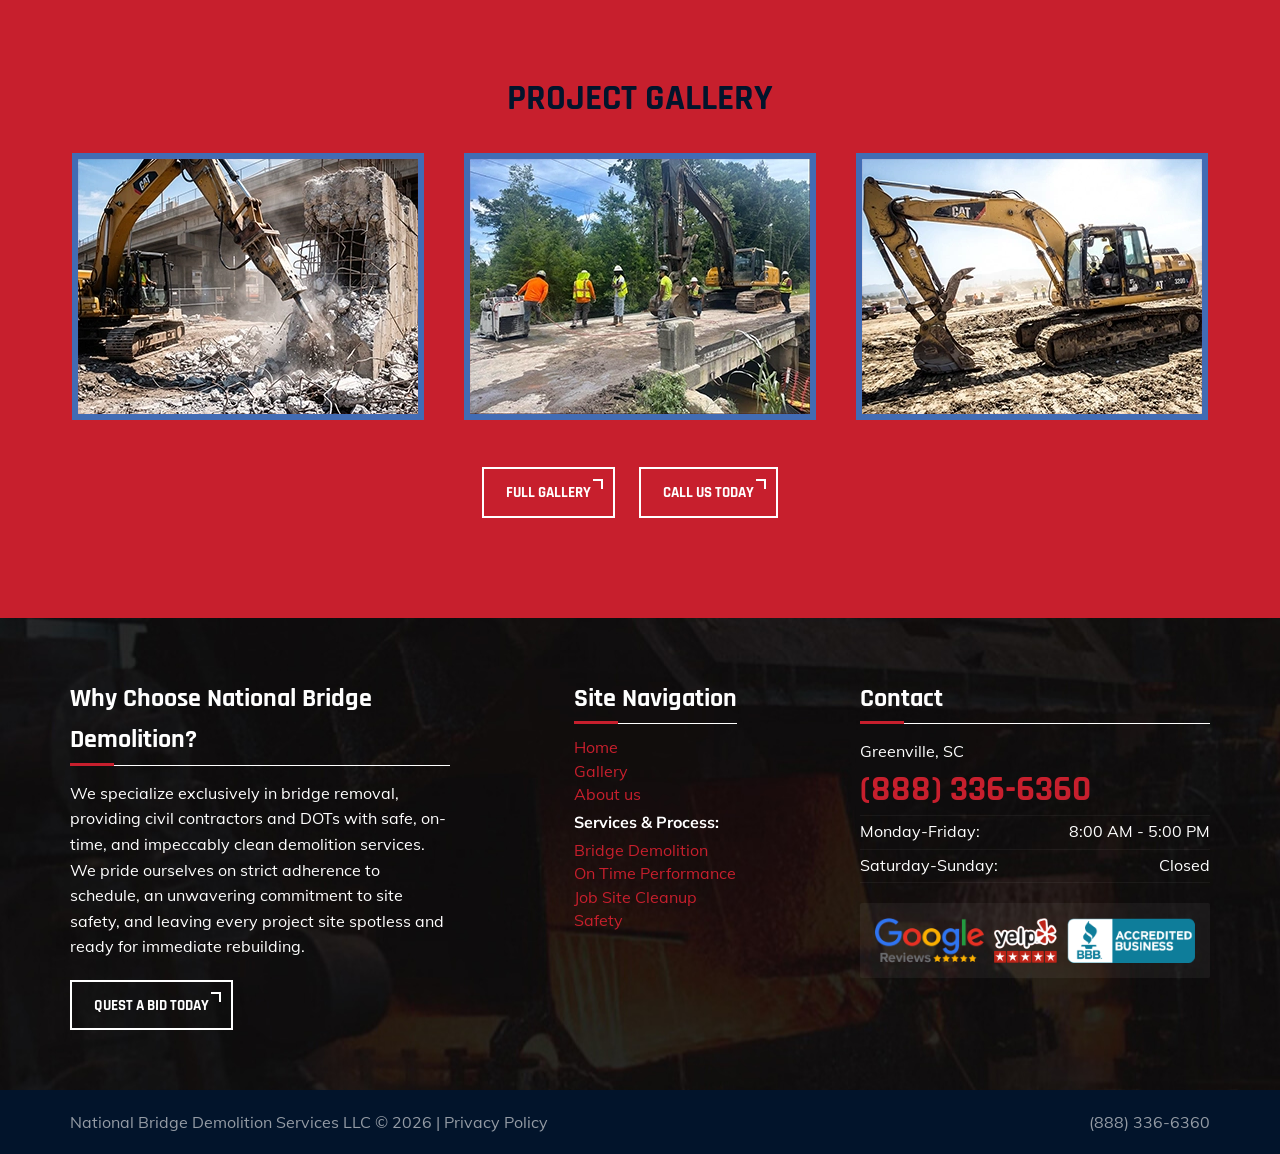
==== commit 59433f14: "CSS cache" ====
--- a/about/index.html
+++ b/about/index.html
@@ -19,11 +19,11 @@
     <meta property="og:type" content="website">
     <meta property="article:publisher" content="https://nationalbridgedemolition.com/">
     <meta property="og:site_name" content="National Bridge Demolition Services LLC">
-    <link rel="shortcut icon" href="/img/favicon.png" type="image/x-icon">
-    <link rel="icon" href="/img/favicon.png" type="image/x-icon">
+    <link rel="shortcut icon" href="../img/favicon.png" type="image/x-icon">
+    <link rel="icon" href="../img/favicon.png" type="image/x-icon">
     <link rel="canonical" href="https://nationalbridgedemolition.com/about/">
-    <link href="/css/ui.min.css" rel="stylesheet">
-    <link href="/css/inner.min.css" rel="stylesheet">
+    <link href="../css/ui.min.css?v=1756145947785" rel="stylesheet">
+    <link href="../css/inner.min.css?v=1756145947785" rel="stylesheet">
     <script async src="//210257.cctm.xyz/t.js"></script>
     <meta name="google-site-verification" content="BPCZD4APamjhXyrsF876-V8agF6cKrzPT0yXnGC3Zls">
 
@@ -50,9 +50,9 @@
     <header class="header">
       <div class="header__top">
         <div class="container">
-          <a href="/">
+          <a href="../">
             <picture>
-              <img src="/img/logo.webp" alt="National Bridge Demolition" class="header__logo">
+              <img src="../img/logo.webp" alt="National Bridge Demolition" class="header__logo">
             </picture>    
           </a>
           <ul class="header__info">
@@ -74,17 +74,17 @@
         </div>
         <ul class="header__menu">
           <li>
-            <a href="/">
+            <a href="../">
               Home
             </a>
           </li>
           <li>
-            <a href="/gallery/">
+            <a href="../gallery/">
               Gallery
             </a>
           </li>
           <li>
-            <a href="/about/">
+            <a href="../about/">
               About Us
             </a>
           </li>
@@ -94,17 +94,16 @@
             </a>
             <ul class="header__submenu">
               <li>
-                <a href="/bridge/">Bridge Demolition</a>
-                <!-- <a href="/shopping-plazas/">Shopping Plazas</a> -->
-              </li>
-              <li>
-                <a href="/on-time-performance/">On Time Performance</a>
-              </li>
-              <li>
-                <a href="/job-site-cleanup/">Job Site Cleanup</a>
-              </li>
-              <li>
-                <a href="/safety/">Safety</a>
+                <a href="../bridge/">Bridge Demolition</a>
+              </li>
+              <li>
+                <a href="../on-time-performance/">On Time Performance</a>
+              </li>
+              <li>
+                <a href="../job-site-cleanup/">Job Site Cleanup</a>
+              </li>
+              <li>
+                <a href="../safety/">Safety</a>
               </li>
             </ul>
           </li>
@@ -113,7 +112,7 @@
     </header>
     
     <main class="main">
-      <section class="inner__hero" style="background-image: url('/img/inner/gallery-hero.jpg')">
+      <section class="inner__hero" style="background-image: url('../img/inner/gallery-hero.jpg')">
         <div class="inner__black">
           <div class="container">
             <h1>About  <span class="primary_color">National Bridge Demolition</span></h1>
@@ -124,7 +123,7 @@
 
       <section class="breadcrumbs">
         <div class="container">
-          <a href="/">Home</a> <span>/</span> <p>ABOUT</p>
+          <a href="../">Home</a> <span>/</span> <p>ABOUT</p>
         </div>
       </section>
       
@@ -142,7 +141,7 @@
               </div>
             </div>
             <div class="about__img">
-              <img src="/img/5.webp">
+              <img src="../img/5.webp">
             </div>
           </div>
         </div>
@@ -151,13 +150,13 @@
       <div class="gallery__overlay">
         <div class="gallery__popup">
           <button class="gallery__close">
-            <img src="/img/icon_close-white.svg">
+            <img src="../img/icon_close-white.svg">
           </button>
           <button class="gallery__next">
-            <img src="/img/icon_right.svg">
+            <img src="../img/icon_right.svg">
           </button>
           <button class="gallery__prev">
-            <img src="/img/icon_left.svg">
+            <img src="../img/icon_left.svg">
           </button>
           <img src="" class="gallery__big-img">
         </div>
@@ -170,12 +169,12 @@
         <div class="container">
           <h2 class="logos__title">Project Gallery</h2>
           <div class="logos__wrap">
-            <a href="/gallery"><img src="/img/gallery/home1.webp" alt="National Bridge Demolition Portfolio" loading="lazy"></a>
-            <a href="/gallery"><img src="/img/gallery/home8.webp" alt="National Bridge Demolition Portfolio" loading="lazy"></a>
-            <a href="/gallery"><img src="/img/gallery/home5.webp" alt="National Bridge Demolition Portfolio" loading="lazy"></a>
+            <a href="../gallery"><img src="../img/gallery/home1.webp" alt="National Bridge Demolition Portfolio" loading="lazy"></a>
+            <a href="../gallery"><img src="../img/gallery/home8.webp" alt="National Bridge Demolition Portfolio" loading="lazy"></a>
+            <a href="../gallery"><img src="../img/gallery/home5.webp" alt="National Bridge Demolition Portfolio" loading="lazy"></a>
           </div>
           <div class="logos__links">
-            <a class="btn btn--link" href="/gallery/">FULL GALLERY</a>
+            <a class="btn btn--link" href="../gallery/">FULL GALLERY</a>
             <a class="btn btn--link" href="tel:888-336-6360">CALL US TODAY</a>
           </div>
         </div>
@@ -198,17 +197,17 @@
             <h3 class="column__title">Site Navigation</h3>
             <ul class="column__list">
               <li>
-                <a href="/">
+                <a href="../">
                   Home
                 </a>
               </li>
               <li>
-                <a href="/gallery/">
+                <a href="../gallery/">
                   Gallery
                 </a>
               </li>
               <li>
-                <a href="/about/">
+                <a href="../about/">
                   About us
                 </a>
               </li>
@@ -217,16 +216,16 @@
             <h4 class="footer-submenu">Services & Process:</h4>
             <ul class="column__list">
               <li>
-                <a href="/bridge/">Bridge Demolition</a>
-              </li>
-              <li>
-                <a href="/performance/">On Time Performance</a>
-              </li>
-              <li>
-                <a href="/cleanup/">Job Site Cleanup</a>
-              </li>
-              <li>
-                <a href="/safety/">Safety</a>
+                <a href="../bridge/">Bridge Demolition</a>
+              </li>
+              <li>
+                <a href="../on-time-performance/">On Time Performance</a>
+              </li>
+              <li>
+                <a href="../job-site-cleanup/">Job Site Cleanup</a>
+              </li>
+              <li>
+                <a href="../safety/">Safety</a>
               </li>
             </ul>
           </div>
@@ -246,9 +245,9 @@
               <span class="hours__time">Closed</span>
             </div>
             <div class="column__ts">
-              <img src="/img/google-reviews.png" alt="Google Reviews">
-              <img src="/img/yelp-5-star-reviews.png" alt="YELP">
-              <img src="/img/bbb-accredited-business.png" alt="BBB">
+              <img src="../img/google-reviews.png" alt="Google Reviews">
+              <img src="../img/yelp-5-star-reviews.png" alt="YELP">
+              <img src="../img/bbb-accredited-business.png" alt="BBB">
             </div>
           </div>
 
@@ -258,7 +257,7 @@
       <section class="copy">
         <div class="container">
           <div class="copy__text">
-            <span>National Bridge Demolition Services LLC © 2026 | </span><a href="/privacy/" class="copy__link copy__link--privacy">Privacy Policy</a>
+            <span>National Bridge Demolition Services LLC © 2026 | </span><a href="../privacy/" class="copy__link copy__link--privacy">Privacy Policy</a>
           </div>
           <div class="copy__links">
             <a href="tel:888-336-6360" title="Click to Call!" itemprop="telephone" class="copy__link">(888) 336-6360</a>
@@ -269,20 +268,20 @@
 
     <a class="phone-button" href="tel:888-336-6360" title="Click To Call" itemprop="telephone">
       <span class="visually-hidden">Click To Call</span>
-      <img src="/img/icon_phone.svg" alt="phone icon">
+      <img src="../img/icon_phone.svg" alt="phone icon">
     </a>
 
     <div class="overlay"></div>
     <div class="popup">
       <button class="popup__close">
-        <img src="/img/icon_close.svg" loading="lazy">
+        <img src="../img/icon_close.svg" loading="lazy">
       </button>
       <iframe class="ctm-call-widget" src="https://210257.tctm.co/form/FRT472ABB2C5B9B141A6F807D63EE64C7212F21880DA26E57EA59577B76286F539B.html" style="width:100%;height:321px;border:none"></iframe>
     </div>
 
     <script defer async src="https://210257.tctm.co/formreactor.js"></script>
-    <script src="/js/jquery.min.js"></script>
-    <script src="/js/picturefill.min.js"></script>
-    <script src="/js/script.js"></script>
+    <script src="../js/jquery.min.js"></script>
+    <script src="../js/picturefill.min.js"></script>
+    <script src="../js/script.js"></script>
   </body>
 </html>
--- a/css/ui.min.css
+++ b/css/ui.min.css
@@ -1,4 +1,33 @@
-html{line-height:1.15}body{margin:0;font-family:"Mulish",Arial,Helvetica,sans-serif;font-size:16px;line-height:1.5;color:#000}h1{font-size:2em;margin:.67em 0}hr{-webkit-box-sizing:content-box;box-sizing:content-box;height:0;overflow:visible}code,kbd,pre,samp{font-family:monospace;font-size:1em}a{background-color:transparent;text-decoration:none}abbr[title]{border-bottom:none;-webkit-text-decoration:underline dotted;text-decoration:underline dotted}b,strong{font-weight:bolder}small{font-size:80%}sub,sup{font-size:75%;line-height:0;position:relative;vertical-align:baseline}sub{bottom:-.25em}sup{top:-.5em}img{border-style:none;vertical-align:bottom;max-width:100%}button,input,optgroup,select,textarea{font-family:inherit;font-size:100%;line-height:1.15;margin:0}button,input{overflow:visible}button,select{text-transform:none}[type=button],[type=reset],[type=submit],button{-webkit-appearance:button;-moz-appearance:button;appearance:button}[type=button]::-moz-focus-inner,[type=reset]::-moz-focus-inner,[type=submit]::-moz-focus-inner,button::-moz-focus-inner{border-style:none;padding:0}[type=button]:-moz-focusring,[type=reset]:-moz-focusring,[type=submit]:-moz-focusring,button:-moz-focusring{outline:1px dotted ButtonText}fieldset{padding:.35em .75em .625em}legend{color:inherit;display:table;max-width:100%;white-space:normal}progress{vertical-align:baseline}textarea{overflow:auto}[type=checkbox],[type=radio],legend{-webkit-box-sizing:border-box;box-sizing:border-box;padding:0}[type=number]::-webkit-inner-spin-button,[type=number]::-webkit-outer-spin-button{height:auto}[type=search]{-webkit-appearance:textfield;-moz-appearance:textfield;appearance:textfield;outline-offset:-2px}[type=search]::-webkit-search-decoration{-webkit-appearance:none;appearance:none}::-webkit-file-upload-button{-webkit-appearance:button;appearance:button;font:inherit}.header__menu li:hover .header__submenu,details{display:block}summary{display:list-item}[hidden],template{display:none}@font-face{font-family:"Mulish";font-weight:400;font-display:swap;src:url(../fonts/Mulish-Regular.ttf)}@font-face{font-family:"Mulish";font-weight:700;font-display:swap;src:url(../fonts/Mulish-Bold.ttf)}@font-face{font-family:"Rajdhani";font-weight:700;font-display:swap;src:url(../fonts/Rajdhani-Bold.ttf)}*{margin:0;padding:0}li{list-style:none}main{margin-top:107px}.visually-hidden{position:absolute;clip:rect(1px 1px 1px 1px);clip:rect(1px,1px,1px,1px);padding:0;border:0;height:1px;width:1px;overflow:hidden}.container{margin:0 auto;width:90%}@media (min-width:768px){.container{width:740px}}@media (min-width:1024px){.container{width:960px}}@media (min-width:1200px){.container{width:1140px}}.content_block{padding:60px 0}.primary_color{color:#C71F2D}.secondary_color{background-color:#f5f5f5}.section__title{font-family:"Rajdhani",Arial,Helvetica,sans-serif;font-weight:400;font-size:45px;line-height:52px;margin-bottom:40px}.text-center{text-align:center}.bold{font-weight:700}.btn,.btn::before{-webkit-transition:all .5s;transition:all .5s}.btn{font-family:"Rajdhani",Arial,Helvetica,sans-serif;display:block;background-color:transparent;border:2px solid #fff;color:#fff;text-transform:uppercase;padding:13px 22px 11px;font-size:12px;line-height:1.5;cursor:pointer;position:relative}@media (min-width:768px){.btn{font-size:15px}}.btn::before{border-right:2px solid #fff;border-top:2px solid #fff;top:10px;right:10px}.btn:hover{background-color:#fff;color:#000}.btn::before,.btn:hover::after,.btn:hover::before{position:absolute;content:"";width:8px;height:8px}.btn:hover::before{border-right:2px solid #000;border-top:2px solid #000;top:10px;right:10px}.btn:hover::after{border-left:2px solid #000;border-bottom:2px solid #000;bottom:10px;left:10px;-webkit-transition:all .5s;transition:all .5s}.btn--link{display:inline-block}.btn--prim,.btn--sec{font-family:"Mulish",Arial,Helvetica,sans-serif;text-transform:none;background-color:#000}.btn--sec::before{border-color:#C71F2D}.btn--sec:hover{background-color:#C71F2D;color:#fff}.btn--prim{background-color:#C71F2D;border:0;padding:13px 20px 11px}@media (min-width:768px){.btn--prim{padding:13px 30px 11px}}.btn--prim::before{border-right:2px solid #000;border-top:2px solid #000}.btn--prim:hover{background-color:#000;color:#fff}.btn--prim:hover::before{border-right:2px solid #fff;border-top:2px solid #fff}.btn--prim:hover::after{border-left:2px solid #fff;border-bottom:2px solid #fff}.colored{color:#C71F2D;font-weight:700}.readmore{text-transform:uppercase;color:#C71F2D}.column--nav a:hover,.readmore:hover{text-decoration:underline}.mb20{margin-bottom:20px}.header{background-color:#000;padding:0;border-bottom:1px solid #eee;-webkit-box-shadow:-1px 5px 49px 0 rgba(0,0,0,.5);box-shadow:-1px 5px 49px 0 rgba(0,0,0,.5);color:#000}.header__logo,.header__menu li a{-webkit-transition:all .5s;transition:all .5s}.header__logo{height:65px;margin-top: -8px;}.header__phone a{color:#eee}.header__top{position:fixed;width:100%;background-color:#fff;font-size:16px;z-index:9;top:0;padding:6px 0;text-align:center}@media (min-width:1024px){.header__top{padding:9px 0}}@media (min-width:1200px){.header__top{padding:6px 0}}@media (min-width:768px){.header__top .container{display:-webkit-box;display:-ms-flexbox;display:flex;-webkit-box-pack:justify;-ms-flex-pack:justify;justify-content:space-between;padding-top:0}}.header__info{display:-webkit-box;display:-ms-flexbox;display:flex;-webkit-box-pack:justify;-ms-flex-pack:justify;justify-content:space-between;-webkit-box-align:center;-ms-flex-align:center;align-items:center;margin:6px auto 0}@media (min-width:480px){.header__info{width:366px}}@media (min-width:768px){.header__info{margin:0}}@media (min-width:1024px){.header__info{width:620px}}@media (min-width:1200px){.header__info{width:700px}}.header__icon{position:relative;font-size:14px}@media (min-width:1024px){.header__icon{font-size:12px}}@media (min-width:1200px){.header__icon{font-size:14px}}.header__icon::before{position:absolute;content:"";width:40px;height:40px;background-color:#C71F2D;left:-55px;top:-10px}@media (min-width:480px){.header__icon::before{left:-45px}}@media (min-width:1024px){.header__icon::before{width:28px;height:28px;left:-33px;top:-5px}}@media (min-width:1200px){.header__icon::before{width:40px;height:40px;left:-45px;top:-10px}}.header__icon::after{position:absolute;content:"";width:20px;height:20px;left:-45px;top:0}@media (min-width:480px){.header__icon::after{left:-34px}}@media (min-width:1024px){.header__icon::after{width:16px;height:16px;left:-27px;top:1px}}@media (min-width:1200px){.header__icon::after{width:20px;height:20px;left:-35px;top:0}}.header__icon--phone a{color:#000}.header__icon--address,.header__icon--phone::before{display:none}@media (min-width:480px){.header__icon--phone::before{display:block}}.header__icon--phone::after{background-image:url(../img/icon_phone.svg)}@media (min-width:1024px){.header__icon--address{display:block}}.header__icon--address::after{display:none}@media (min-width:1024px){.header__icon--address::after{display:block;background-image:url(../img/icon_map.svg)}}.header__btn{margin-left:20px}@media (min-width:1024px){.header__btn{margin-left:0}}.header__menu{font-family:"Rajdhani",Arial,Helvetica,sans-serif;display:none;-webkit-box-pack:justify;-ms-flex-pack:justify;justify-content:space-between;position:fixed;z-index:100;background-color:#C71F2D;width:100%;left:0;top:120px}@media (min-width:768px){.header__menu{position:initial;display:-webkit-box;display:-ms-flexbox;display:flex;-webkit-box-pack:center;-ms-flex-pack:center;justify-content:center;padding:0 20px;position:fixed;top:67px;left:0;z-index:10;background-color:#000}}.header__menu li{position:relative}@media (min-width:768px){.header__menu li:hover a{color:#C71F2D}}.header__menu li a{display:block;font-size:17px;color:#fff;padding:6px 0 6px 6px}@media (min-width:480px){.header__menu li a{font-size:18px}}@media (min-width:768px){.header__menu li a{padding:6px 20px;font-size:20px}}@media (min-width:1200px){.header__menu li a{padding:6px 30px}}.header__submenu,.header__submenu li::after,.header__submenu li:hover::before{display:none}@media (min-width:768px){.header__submenu{border-top:4px solid #C71F2D;position:absolute;left:0;top:42px;z-index:9999;background-color:#fff}}.header__submenu li{padding:6px 20px}@media (min-width:480px){.header__submenu li{width:235px}}@media (min-width:768px){.header__submenu li{padding:10px 20px}}.header__submenu li a{-webkit-transition:all .5s;transition:all .5s;color:#fff;padding:0}.header__submenu li:hover a{padding-left:20px}@media (min-width:768px){.header__submenu li a{color:#C71F2D}}.header__nav{position:absolute;top:60px;left:0;display:-webkit-box;display:-ms-flexbox;display:flex;-webkit-box-pack:justify;-ms-flex-pack:justify;justify-content:space-between;-webkit-box-orient:vertical;-webkit-box-direction:normal;-ms-flex-direction:column;flex-direction:column;width:100%;z-index:10;background-color:#C71F2D}@media (min-width:480px){.header__nav{top:35px}}@media (min-width:768px){.header__nav{-webkit-box-orient:horizontal;-webkit-box-direction:normal;-ms-flex-direction:row;flex-direction:row;top:30px}}.mobile-menu{position:fixed;top:-5px;right:10px;width:25px;height:50px;cursor:pointer;z-index:9}@media (min-width:480px){.mobile-menu{right:15px}}@media (min-width:768px){.mobile-menu{display:none}}.menu-bar{position:relative;-webkit-transform:translateY(25px);transform:translateY(25px);background:#C71F2D;-webkit-transition:all 0ms 300ms;transition:all 0ms 300ms;width:25px;height:2px}.menu-bar::after,.menu-bar::before{width:25px;height:2px;content:"";position:absolute;left:0;background:#C71F2D}.menu-bar::before{bottom:6px;-webkit-transition:bottom 300ms 300ms cubic-bezier(.23,1,.32,1),-webkit-transform 300ms cubic-bezier(.23,1,.32,1);transition:bottom 300ms 300ms cubic-bezier(.23,1,.32,1),transform 300ms cubic-bezier(.23,1,.32,1);transition:bottom 300ms 300ms cubic-bezier(.23,1,.32,1),transform 300ms cubic-bezier(.23,1,.32,1),-webkit-transform 300ms cubic-bezier(.23,1,.32,1)}.menu-bar::after{top:6px;-webkit-transition:top 300ms 300ms cubic-bezier(.23,1,.32,1),-webkit-transform 300ms cubic-bezier(.23,1,.32,1);transition:top 300ms 300ms cubic-bezier(.23,1,.32,1),transform 300ms cubic-bezier(.23,1,.32,1);transition:top 300ms 300ms cubic-bezier(.23,1,.32,1),transform 300ms cubic-bezier(.23,1,.32,1),-webkit-transform 300ms cubic-bezier(.23,1,.32,1)}.menu-bar.animate::before{bottom:0;-webkit-transform:rotate(-45deg);transform:rotate(-45deg);-webkit-transition:bottom 300ms cubic-bezier(.23,1,.32,1),-webkit-transform 300ms 300ms cubic-bezier(.23,1,.32,1);transition:bottom 300ms cubic-bezier(.23,1,.32,1),transform 300ms 300ms cubic-bezier(.23,1,.32,1);transition:bottom 300ms cubic-bezier(.23,1,.32,1),transform 300ms 300ms cubic-bezier(.23,1,.32,1),-webkit-transform 300ms 300ms cubic-bezier(.23,1,.32,1)}.menu-bar.animate::after{top:0;-webkit-transform:rotate(45deg);transform:rotate(45deg);-webkit-transition:top 300ms cubic-bezier(.23,1,.32,1),-webkit-transform 300ms 300ms cubic-bezier(.23,1,.32,1);transition:top 300ms cubic-bezier(.23,1,.32,1),transform 300ms 300ms cubic-bezier(.23,1,.32,1);transition:top 300ms cubic-bezier(.23,1,.32,1),transform 300ms 300ms cubic-bezier(.23,1,.32,1),-webkit-transform 300ms 300ms cubic-bezier(.23,1,.32,1)}.menu-bar.animate{background:0 0}.scrolled .header__logo{height:60px}@media (min-width:768px){.scrolled .header__logo{}}.scrolled .header__menu{top:125px}@media (min-width:768px){.scrolled .header__menu{top:auto}}.columns{background-color:#000;background-image:url(../img/footer/footer-bg.jpg)}.columns .container{display:-webkit-box;display:-ms-flexbox;display:flex;-webkit-box-orient:vertical;-webkit-box-direction:normal;-ms-flex-direction:column;flex-direction:column}@media (min-width:768px){.columns .container{-webkit-box-orient:horizontal;-webkit-box-direction:normal;-ms-flex-direction:row;flex-direction:row;-webkit-box-pack:justify;-ms-flex-pack:justify;justify-content:space-between;-ms-flex-wrap:wrap;flex-wrap:wrap}}@media (min-width:1200px){.columns .container{-ms-flex-wrap:nowrap;flex-wrap:nowrap}}.column--hours .hours__line a,.column__title{font-family:"Rajdhani",Arial,Helvetica,sans-serif}.column__title{color:#fff;font-size:26px;margin-bottom:20px;position:relative}.column__title::before,.step .step__title::before{content:"";position:absolute;background-color:#C71F2D}.column__title::before{width:44px;height:3px;bottom:-5px;left:0;z-index:1}.column__title::after{position:absolute;content:"";width:100%;height:1px;background-color:#fff;bottom:-5px;left:0}.column{color:#fff;line-height:1.6;margin-bottom:40px}@media (min-width:1200px){.column{margin-bottom:0}}@media (min-width:768px){.column--why{width:100%}}@media (min-width:1200px){.column--why{width:380px}}@media (min-width:768px){.column--nav{width:45%}}@media (min-width:1200px){.column--nav{width:auto}}.column--nav ul{line-height:1.1}@media (min-width:1200px){.column--nav ul{max-width:272px}}.column--nav a{color:#C71F2D;margin-bottom:6px;display:inline-block}@media (min-width:768px){.column--services{width:35%}}@media (min-width:1200px){.column--services{width:auto;max-width:250px}}.column--services li{position:relative;padding-left:20px;line-height:1.5}.column--services li::after{position:absolute;content:"";top:8px;left:0;width:15px;height:15px;background-image:url(../img/icon_check.svg);background-repeat:no-repeat}@media (min-width:768px){.column--hours{width:40%}}@media (min-width:1200px){.column--hours{width:350px}}.column--hours .hours__line{border-bottom:1px solid rgba(255,255,255,.05);padding:3px 0 4px}.column--hours .hours__line a{color:#C71F2D;font-size:36px;line-height:1.2}.column__btn{margin-top:20px}.column--hours .hours__line,.column__ts,.copy .container{display:-webkit-box;display:-ms-flexbox;display:flex;-webkit-box-pack:justify;-ms-flex-pack:justify;justify-content:space-between}.column__ts{-webkit-box-align:center;-ms-flex-align:center;align-items:center;background-color:rgba(255,255,255,.05);margin-top:20px;padding:10px;border-radius:2px}@media (min-width:768px){.column__ts{padding:15px}}.column__ts img{height:35px}@media (min-width:1024px){.column__ts img{height:auto}}.copy{background-color:#142B4D;padding:20px 0}.copy .container{-webkit-box-orient:vertical;-webkit-box-direction:normal;-ms-flex-direction:column;flex-direction:column}@media (min-width:480px){.copy .container{-webkit-box-orient:horizontal;-webkit-box-direction:normal;-ms-flex-direction:row;flex-direction:row}}.copy__links a,.copy__links span,.copy__text a,.copy__text span{color:#f5f5f5;opacity:.6}.phone-button{display:none}@media (min-width:768px){.phone-button{display:-webkit-box;display:-ms-flexbox;display:flex;position:fixed;-webkit-box-pack:center;-ms-flex-pack:center;justify-content:center;-webkit-box-align:center;-ms-flex-align:center;align-items:center;right:13px;bottom:0;border:0;background-color:#C71F2D;opacity:1;width:50px;height:50px;-webkit-box-shadow:0 2px 7px 2px rgba(0,0,0,.3);box-shadow:0 2px 7px 2px rgba(0,0,0,.3);-webkit-transition:all .5s;transition:all .5s}}.phone-button img{height:21px;-webkit-transform:rotate(270deg);transform:rotate(270deg)}.phone-button:hover{background-color:#426cb4}.overlay,.popup{display:none;position:fixed}.overlay{left:0;top:0;width:100%;height:100%;z-index:10;background-color:rgba(0,0,0,.5)}.popup{padding:20px 20px 0;width:90%;background-color:#fff;top:50%;left:50%;-webkit-transform:translate(-50%,-50%);transform:translate(-50%,-50%);z-index:11;min-height:321px;border:2px solid #C71F2D}@media (min-width:768px){.popup{width:560px}}.popup iframe{height:400px!important;max-width:100%!important}@media (min-width:357px){.popup iframe{height:321px!important}}.popup__close{background-color:#fff;border:0;position:absolute;right:10px;top:10px;cursor:pointer}.popup__close img{height:20px}.popup__close:hover img{opacity:.8}.logos{background-color:#C71F2D;padding:80px 0}.logos .logos__wrap{display:-webkit-box;display:-ms-flexbox;display:flex;-webkit-box-pack:center;-ms-flex-pack:center;justify-content:center;-ms-flex-wrap:wrap;flex-wrap:wrap}@media (min-width:1200px){.logos .logos__wrap{margin-left:-20px;margin-right:-20px}}.logos img{border:6px solid #426cb4;display:block;margin:7px 5px;-webkit-transition:all .5s;transition:all .5s;-webkit-box-sizing:border-box;opacity:1;box-sizing:border-box;max-width:288px}.logos img:hover{border-color:#f5f5f5;opacity:.9}@media (min-width:480px){.logos img{margin:7px 10px;max-width:100%}}@media (min-width:768px){.logos img{margin:7px 20px}}.logos__title{color:#fff;text-transform:uppercase;font-family:"Rajdhani",Arial,Helvetica,sans-serif;margin-bottom:20px;font-size:26px;text-align:center}@media (min-width:1200px){.logos__title{text-align:left}}.logos__links{margin-top:40px;text-align:center}@media (min-width:1200px){.logos__links{text-align:left}}.logos__links a{margin:0 20px 20px}@media (min-width:768px){.logos__links a{margin:0 20px 20px 0}}.cta{padding:40px 0}.cta .container{display:-webkit-box;display:-ms-flexbox;display:flex;-webkit-box-align:center;-ms-flex-align:center;align-items:center;-webkit-box-orient:vertical;-webkit-box-direction:normal;-ms-flex-direction:column;flex-direction:column}@media (min-width:768px){.cta .container{-webkit-box-orient:horizontal;-webkit-box-direction:normal;-ms-flex-direction:row;flex-direction:row}}.cta__title{font-family:"Rajdhani",Arial,Helvetica,sans-serif;margin:20px 0;font-size:24px;position:relative}@media (min-width:768px){.cta__title{font-size:32px;margin:0 90px 0 30px}}@media (min-width:1200px){.cta__title{margin:0 90px 0 30px}}.contacts{background-color:#030e27;background-image:url(../img/bckg-house.png);background-repeat:no-repeat;background-position:right;color:#fff;padding:60px 0}.contacts__link{color:#C71F2D;display:-webkit-box;display:-ms-flexbox;display:flex;-webkit-box-align:center;-ms-flex-align:center;align-items:center;font-size:28px;font-weight:700;margin-bottom:28px}@media (min-width:480px){.contacts__link{font-size:40px}}@media (min-width:768px){.contacts__link{font-size:60px}}.contacts__link img{margin-right:20px;width:40px}@media (min-width:480px){.contacts__link img{width:50px}}.contacts__item .item__title,.contacts__title{font-family:"Rajdhani",Arial,Helvetica,sans-serif}.contacts__title{font-size:36px;margin-bottom:28px}@media (min-width:480px){.contacts__wrap{display:-webkit-box;display:-ms-flexbox;display:flex;-webkit-box-pack:justify;-ms-flex-pack:justify;justify-content:space-between}}@media (min-width:768px){.contacts__wrap{-webkit-box-pack:justify;-ms-flex-pack:justify;justify-content:space-between}}@media (min-width:1200px){.item__wrap{display:-webkit-box;display:-ms-flexbox;display:flex;-webkit-box-pack:justify;-ms-flex-pack:justify;justify-content:space-between;width:695px}}.contacts__item{text-align:center;margin:30px 0}@media (min-width:480px){.contacts__item{margin:0}}.contacts__item .item__title{font-size:18px;margin:12px 0}@media (min-width:768px){.contacts__item .item__title{font-size:32px}}.steps{padding:40px 0}.steps__slogan{text-transform:uppercase;text-align:center;color:#C71F2D}.step::before,.steps__title{font-family:"Rajdhani",Arial,Helvetica,sans-serif}.steps__title{text-align:center;margin-bottom:40px;font-size:36px;text-transform:uppercase}.steps__wrap{display:-webkit-box;display:-ms-flexbox;display:flex;-webkit-box-orient:vertical;-webkit-box-direction:normal;-ms-flex-direction:column;flex-direction:column;-webkit-box-align:center;-ms-flex-align:center;align-items:center}@media (min-width:768px){.steps__wrap{-webkit-box-orient:horizontal;-webkit-box-direction:normal;-ms-flex-direction:row;flex-direction:row;-webkit-box-pack:justify;-ms-flex-pack:justify;justify-content:space-between;-webkit-box-align:start;-ms-flex-align:start;align-items:flex-start}}.step{position:relative;padding-left:85px;margin-bottom:40px}@media (min-width:768px){.step{padding-left:50px}}@media (min-width:1024px){.step{padding-left:85px}}.step::before{position:absolute;top:-35px;left:0;font-size:100px;opacity:.05}.step--01::before{content:"01"}.step--02::before{content:"02"}.step--03::before{content:"03"}.step .step__title{margin-bottom:20px;position:relative}.step .step__title::before{left:-95px;top:0;color:#fff;width:30px;height:30px;text-align:center}@media (min-width:768px){.step .step__title::before{left:-50px}}@media (min-width:1024px){.step .step__title::before{left:-95px}}.step .step__title::after{content:"";position:absolute;width:60px;height:1px;background-color:#C71F2D;left:-65px;top:14px}@media (min-width:768px){.step .step__title::after{width:15px;left:-20px}}@media (min-width:1024px){.step .step__title::after{width:60px;left:-65px}}.step--01 .step__title::before{content:"01"}.step--02 .step__title::before{content:"02"}.step--03 .step__title::before{content:"03"}.step__descr{max-width:250px}.p-overlay,.p-popup{display:none;position:fixed}.p-overlay{background-color:rgba(0,0,0,.5);width:100vw;height:100vh;top:0;left:0;z-index:100000}.p-popup{width:290px;top:50%;left:50%;-webkit-transform:translate(-50%,-50%);transform:translate(-50%,-50%);z-index:100001}.p-overlay.active,.p-popup.active{display:block}.p-popup img{max-width:100%}.p-close{position:absolute;top:1px;right:2px;background-color:#fff;color:red;border:2px solid #fff;line-height:12px;padding:0;cursor:pointer}#chat-widget-container{z-index:99999!important}@media (min-width:480px){.p-popup{width:auto}}.breadcrumbs{background-color:#C71F2D;color:#fff;padding:20px 0}.breadcrumbs .container{display:-webkit-box;display:-ms-flexbox;display:flex}.breadcrumbs a{color:#fff;-webkit-transition:all .3s;transition:all .3s;margin-right:14px}.breadcrumbs a:hover{color:#426cb4}.breadcrumbs p{margin-left:14px}
+html{line-height:1.15}body{margin:0;font-family:"Mulish",Arial,Helvetica,sans-serif;font-size:16px;line-height:1.5;color:#000}h1{font-size:2em;margin:.67em 0}hr{-webkit-box-sizing:content-box;box-sizing:content-box;height:0;overflow:visible}code,kbd,pre,samp{font-family:monospace;font-size:1em}a{background-color:transparent;text-decoration:none}abbr[title]{border-bottom:none;-webkit-text-decoration:underline dotted;text-decoration:underline dotted}b,strong{font-weight:bolder}small{font-size:80%}sub,sup{font-size:75%;line-height:0;position:relative;vertical-align:baseline}sub{bottom:-.25em}sup{top:-.5em}img{border-style:none;vertical-align:bottom;max-width:100%}button,input,optgroup,select,textarea{font-family:inherit;font-size:100%;line-height:1.15;margin:0}button,input{overflow:visible}button,select{text-transform:none}[type=button],[type=reset],[type=submit],button{-webkit-appearance:button;-moz-appearance:button;appearance:button}[type=button]::-moz-focus-inner,[type=reset]::-moz-focus-inner,[type=submit]::-moz-focus-inner,button::-moz-focus-inner{border-style:none;padding:0}[type=button]:-moz-focusring,[type=reset]:-moz-focusring,[type=submit]:-moz-focusring,button:-moz-focusring{outline:1px dotted ButtonText}fieldset{padding:.35em .75em .625em}legend{color:inherit;display:table;max-width:100%;white-space:normal}progress{vertical-align:baseline}textarea{overflow:auto}[type=checkbox],[type=radio],legend{-webkit-box-sizing:border-box;box-sizing:border-box;padding:0}[type=number]::-webkit-inner-spin-button,[type=number]::-webkit-outer-spin-button{height:auto}[type=search]{-webkit-appearance:textfield;-moz-appearance:textfield;appearance:textfield;outline-offset:-2px}[type=search]::-webkit-search-decoration{-webkit-appearance:none;appearance:none}::-webkit-file-upload-button{-webkit-appearance:button;appearance:button;font:inherit}.header__menu li:hover .header__submenu,details{display:block}summary{display:list-item}[hidden],template{display:none}@font-face{font-family:"Mulish";font-weight:400;font-display:swap;src:url(../fonts/Mulish-Regular.ttf)}@font-face{font-family:"Mulish";font-weight:700;font-display:swap;src:url(../fonts/Mulish-Bold.ttf)}@font-face{font-family:"Rajdhani";font-weight:700;font-display:swap;src:url(../fonts/Rajdhani-Bold.ttf)}*{margin:0;padding:0}li{list-style:none}main{margin-top:127px}.visually-hidden{position:absolute;clip:rect(1px 1px 1px 1px);clip:rect(1px,1px,1px,1px);padding:0;border:0;height:1px;width:1px;overflow:hidden}.container{margin:0 auto;width:90%}@media (min-width:768px){.container{width:740px}}@media (min-width:1024px){.container{width:960px}}@media (min-width:1200px){.container{width:1140px}}.content_block{padding:60px 0}.primary_color{color:#C71F2D}.secondary_color{background-color:#f5f5f5}.section__title{font-family:"Rajdhani",Arial,Helvetica,sans-serif;font-weight:400;font-size:45px;line-height:52px;margin-bottom:40px}.text-center{text-align:center}.bold{font-weight:700}.btn,.btn::before{-webkit-transition:all .5s;transition:all .5s}.btn{font-family:"Rajdhani",Arial,Helvetica,sans-serif;display:block;background-color:#00000030;border:2px solid #fff;color:#fff;text-transform:uppercase;padding:13px 22px 11px;font-size:12px;line-height:1.5;cursor:pointer;position:relative}@media (min-width:768px){.btn{font-size:15px}}.btn::before{border-right:2px solid #fff;border-top:2px solid #fff;top:10px;right:10px}.btn:hover{background-color:#fff;color:#000}.btn::before,.btn:hover::after,.btn:hover::before{position:absolute;content:"";width:8px;height:8px}.btn:hover::before{border-right:2px solid #000;border-top:2px solid #000;top:10px;right:10px}.btn:hover::after{border-left:2px solid #000;border-bottom:2px solid #000;bottom:10px;left:10px;-webkit-transition:all .5s;transition:all .5s}.btn--link{display:inline-block}.btn--prim,.btn--sec{font-family:"Mulish",Arial,Helvetica,sans-serif;text-transform:none;background-color:#000}.btn--sec::before{border-color:#C71F2D}.btn--sec:hover{background-color:#C71F2D;color:#fff}.btn--prim{background-color:#C71F2D;border:0;padding:13px 20px 11px}@media (min-width:768px){.btn--prim{padding:13px 30px 11px}}.btn--prim::before{border-right:2px solid #000;border-top:2px solid #000}.btn--prim:hover{background-color:#000;color:#fff}.btn--prim:hover::before{border-right:2px solid #fff;border-top:2px solid #fff}.btn--prim:hover::after{border-left:2px solid #fff;border-bottom:2px solid #fff}.colored{color:#C71F2D;font-weight:700}.readmore{text-transform:uppercase;color:#C71F2D}.column--nav a:hover,.readmore:hover{text-decoration:underline}.mb20{margin-bottom:20px}.header{background-color:#000;padding:0;border-bottom:1px solid #eee;-webkit-box-shadow:-1px 5px 49px 0 rgba(0,0,0,.5);box-shadow:-1px 5px 49px 0 rgba(0,0,0,.5);color:#000}.header__logo,.header__menu li a{-webkit-transition:all .5s;transition:all .5s}.header__logo{height:84px;margin-top: -8px;}.header__phone a{color:#eee}.header__top{position:fixed;width:100%;background-color:#fff;font-size:16px;z-index:9;top:0;padding:6px 0;text-align:center}@media (min-width:1024px){.header__top{padding:9px 0}}@media (min-width:1200px){.header__top{padding:6px 0}}@media (min-width:768px){.header__top .container{display:-webkit-box;display:-ms-flexbox;display:flex;-webkit-box-pack:justify;-ms-flex-pack:justify;justify-content:space-between;padding-top:0}}.header__info{display:-webkit-box;display:-ms-flexbox;display:flex;-webkit-box-pack:justify;-ms-flex-pack:justify;justify-content:space-between;-webkit-box-align:center;-ms-flex-align:center;align-items:center;margin:6px auto 0}@media (min-width:480px){.header__info{width:366px}}@media (min-width:768px){.header__info{margin:0}}@media (min-width:1024px){.header__info{width:620px}}@media (min-width:1200px){.header__info{width:700px}}.header__icon{position:relative;font-size:14px}@media (min-width:1024px){.header__icon{font-size:12px}}@media (min-width:1200px){.header__icon{font-size:14px}}.header__icon::before{position:absolute;content:"";width:40px;height:40px;background-color:#C71F2D;left:-55px;top:-10px}@media (min-width:480px){.header__icon::before{left:-45px}}@media (min-width:1024px){.header__icon::before{width:28px;height:28px;left:-33px;top:-5px}}@media (min-width:1200px){.header__icon::before{width:40px;height:40px;left:-45px;top:-10px}}.header__icon::after{position:absolute;content:"";width:20px;height:20px;left:-45px;top:0}@media (min-width:480px){.header__icon::after{left:-34px}}@media (min-width:1024px){.header__icon::after{width:16px;height:16px;left:-27px;top:1px}}@media (min-width:1200px){.header__icon::after{width:20px;height:20px;left:-35px;top:0}}.header__icon--phone a{color:#000}.header__icon--address,.header__icon--phone::before{display:none}@media (min-width:480px){.header__icon--phone::before{display:block}}.header__icon--phone::after{background-image:url(../img/icon_phone.svg)}@media (min-width:1024px){.header__icon--address{display:block}}.header__icon--address::after{display:none}@media (min-width:1024px){.header__icon--address::after{display:block;background-image:url(../img/icon_map.svg)}}.header__btn{margin-left:20px}@media (min-width:1024px){.header__btn{margin-left:0}}.header__menu{font-family:"Rajdhani",Arial,Helvetica,sans-serif;display:none;-webkit-box-pack:justify;-ms-flex-pack:justify;justify-content:space-between;position:fixed;z-index:100;background-color:#C71F2D;width:100%;left:0;top:139px}@media (min-width:768px){.header__menu{position:initial;display:-webkit-box;display:-ms-flexbox;display:flex;-webkit-box-pack:center;-ms-flex-pack:center;justify-content:center;padding:0 20px;position:fixed;top:86px;left:0;z-index:10;background-color:#02142b}}.header__menu li{position:relative}@media (min-width:768px){.header__menu li:hover a{color:#C71F2D}}.header__menu li a{display:block;font-size:17px;color:#fff;padding:6px 0 6px 6px}@media (min-width:480px){.header__menu li a{font-size:18px}}@media (min-width:768px){.header__menu li a{padding:6px 20px;font-size:20px}}@media (min-width:1200px){.header__menu li a{padding:6px 30px}}.header__submenu,.header__submenu li::after,.header__submenu li:hover::before{display:none}@media (min-width:768px){.header__submenu{border-top:4px solid #C71F2D;position:absolute;left:0;top:42px;z-index:9999;background-color:#fff}}.header__submenu li{padding:6px 20px}@media (min-width:480px){.header__submenu li{width:235px}}@media (min-width:768px){.header__submenu li{padding:10px 20px}}.header__submenu li a{-webkit-transition:all .5s;transition:all .5s;color:#fff;padding:0}.header__submenu li:hover a{padding-left:20px}@media (min-width:768px){.header__submenu li a{color:#C71F2D}}.header__nav{position:absolute;top:60px;left:0;display:-webkit-box;display:-ms-flexbox;display:flex;-webkit-box-pack:justify;-ms-flex-pack:justify;justify-content:space-between;-webkit-box-orient:vertical;-webkit-box-direction:normal;-ms-flex-direction:column;flex-direction:column;width:100%;z-index:10;background-color:#C71F2D}@media (min-width:480px){.header__nav{top:35px}}@media (min-width:768px){.header__nav{-webkit-box-orient:horizontal;-webkit-box-direction:normal;-ms-flex-direction:row;flex-direction:row;top:30px}}.mobile-menu{position:fixed;top:-5px;right:10px;width:25px;height:50px;cursor:pointer;z-index:9}@media (min-width:480px){.mobile-menu{right:15px}}@media (min-width:768px){.mobile-menu{display:none}}.menu-bar{position:relative;-webkit-transform:translateY(25px);transform:translateY(25px);background:#C71F2D;-webkit-transition:all 0ms 300ms;transition:all 0ms 300ms;width:25px;height:2px}.menu-bar::after,.menu-bar::before{width:25px;height:2px;content:"";position:absolute;left:0;background:#C71F2D}.menu-bar::before{bottom:6px;-webkit-transition:bottom 300ms 300ms cubic-bezier(.23,1,.32,1),-webkit-transform 300ms cubic-bezier(.23,1,.32,1);transition:bottom 300ms 300ms cubic-bezier(.23,1,.32,1),transform 300ms cubic-bezier(.23,1,.32,1);transition:bottom 300ms 300ms cubic-bezier(.23,1,.32,1),transform 300ms cubic-bezier(.23,1,.32,1),-webkit-transform 300ms cubic-bezier(.23,1,.32,1)}.menu-bar::after{top:6px;-webkit-transition:top 300ms 300ms cubic-bezier(.23,1,.32,1),-webkit-transform 300ms cubic-bezier(.23,1,.32,1);transition:top 300ms 300ms cubic-bezier(.23,1,.32,1),transform 300ms cubic-bezier(.23,1,.32,1);transition:top 300ms 300ms cubic-bezier(.23,1,.32,1),transform 300ms cubic-bezier(.23,1,.32,1),-webkit-transform 300ms cubic-bezier(.23,1,.32,1)}.menu-bar.animate::before{bottom:0;-webkit-transform:rotate(-45deg);transform:rotate(-45deg);-webkit-transition:bottom 300ms cubic-bezier(.23,1,.32,1),-webkit-transform 300ms 300ms cubic-bezier(.23,1,.32,1);transition:bottom 300ms cubic-bezier(.23,1,.32,1),transform 300ms 300ms cubic-bezier(.23,1,.32,1);transition:bottom 300ms cubic-bezier(.23,1,.32,1),transform 300ms 300ms cubic-bezier(.23,1,.32,1),-webkit-transform 300ms 300ms cubic-bezier(.23,1,.32,1)}.menu-bar.animate::after{top:0;-webkit-transform:rotate(45deg);transform:rotate(45deg);-webkit-transition:top 300ms cubic-bezier(.23,1,.32,1),-webkit-transform 300ms 300ms cubic-bezier(.23,1,.32,1);transition:top 300ms cubic-bezier(.23,1,.32,1),transform 300ms 300ms cubic-bezier(.23,1,.32,1);transition:top 300ms cubic-bezier(.23,1,.32,1),transform 300ms 300ms cubic-bezier(.23,1,.32,1),-webkit-transform 300ms 300ms cubic-bezier(.23,1,.32,1)}.menu-bar.animate{background:0 0}.scrolled .header__logo{height:60px}@media (min-width:768px){.scrolled .header__logo{}}.scrolled .header__menu{top:125px}@media (min-width:768px){.scrolled .header__menu{top:auto}}.columns{background-color:#000;background-image:url(../img/footer/footer-bg.jpg)}.columns .container{display:-webkit-box;display:-ms-flexbox;display:flex;-webkit-box-orient:vertical;-webkit-box-direction:normal;-ms-flex-direction:column;flex-direction:column}@media (min-width:768px){.columns .container{-webkit-box-orient:horizontal;-webkit-box-direction:normal;-ms-flex-direction:row;flex-direction:row;-webkit-box-pack:justify;-ms-flex-pack:justify;justify-content:space-between;-ms-flex-wrap:wrap;flex-wrap:wrap}}@media (min-width:1200px){.columns .container{-ms-flex-wrap:nowrap;flex-wrap:nowrap}}.column--hours .hours__line a,.column__title{font-family:"Rajdhani",Arial,Helvetica,sans-serif}.column__title{color:#fff;font-size:26px;margin-bottom:20px;position:relative}.column__title::before,.step .step__title::before{content:"";position:absolute;background-color:#C71F2D}.column__title::before{width:44px;height:3px;bottom:-5px;left:0;z-index:1}.column__title::after{position:absolute;content:"";width:100%;height:1px;background-color:#fff;bottom:-5px;left:0}.column{color:#fff;line-height:1.6;margin-bottom:40px}@media (min-width:1200px){.column{margin-bottom:0}}@media (min-width:768px){.column--why{width:100%}}@media (min-width:1200px){.column--why{width:380px}}@media (min-width:768px){.column--nav{width:45%}}@media (min-width:1200px){.column--nav{width:auto}}.column--nav ul{line-height:1.1}@media (min-width:1200px){.column--nav ul{max-width:272px}}.column--nav a{color:#C71F2D;margin-bottom:6px;display:inline-block}@media (min-width:768px){.column--services{width:35%}}@media (min-width:1200px){.column--services{width:auto;max-width:250px}}.column--services li{position:relative;padding-left:20px;line-height:1.5}.column--services li::after{position:absolute;content:"";top:8px;left:0;width:15px;height:15px;background-image:url(../img/icon_check.svg);background-repeat:no-repeat}@media (min-width:768px){.column--hours{width:40%}}@media (min-width:1200px){.column--hours{width:350px}}.column--hours .hours__line{border-bottom:1px solid rgba(255,255,255,.05);padding:3px 0 4px}.column--hours .hours__line a{color:#C71F2D;font-size:36px;line-height:1.2}.column__btn{margin-top:20px}.column--hours .hours__line,.column__ts,.copy .container{display:-webkit-box;display:-ms-flexbox;display:flex;-webkit-box-pack:justify;-ms-flex-pack:justify;justify-content:space-between}.column__ts{-webkit-box-align:center;-ms-flex-align:center;align-items:center;background-color:rgba(255,255,255,.05);margin-top:20px;padding:10px;border-radius:2px}@media (min-width:768px){.column__ts{padding:15px}}.column__ts img{height:35px}@media (min-width:1024px){.column__ts img{height:auto}}.copy{background-color:#02142b;padding:20px 0}.copy .container{-webkit-box-orient:vertical;-webkit-box-direction:normal;-ms-flex-direction:column;flex-direction:column}@media (min-width:480px){.copy .container{-webkit-box-orient:horizontal;-webkit-box-direction:normal;-ms-flex-direction:row;flex-direction:row}}.copy__links a,.copy__links span,.copy__text a,.copy__text span{color:#f5f5f5;opacity:.6}.phone-button{display:none}@media (min-width:768px){.phone-button{display:-webkit-box;display:-ms-flexbox;display:flex;position:fixed;-webkit-box-pack:center;-ms-flex-pack:center;justify-content:center;-webkit-box-align:center;-ms-flex-align:center;align-items:center;right:13px;bottom:0;border:0;background-color:#C71F2D;opacity:1;width:50px;height:50px;-webkit-box-shadow:0 2px 7px 2px rgba(0,0,0,.3);box-shadow:0 2px 7px 2px rgba(0,0,0,.3);-webkit-transition:all .5s;transition:all .5s}}.phone-button img{height:21px;-webkit-transform:rotate(270deg);transform:rotate(270deg)}.phone-button:hover{background-color:#426cb4}.overlay,.popup{display:none;position:fixed}.overlay{left:0;top:0;width:100%;height:100%;z-index:10;background-color:rgba(0,0,0,.5)}.popup{padding:20px 20px 0;width:90%;background-color:#fff;top:50%;left:50%;-webkit-transform:translate(-50%,-50%);transform:translate(-50%,-50%);z-index:11;min-height:321px;border:2px solid #C71F2D}@media (min-width:768px){.popup{width:560px}}.popup iframe{height:400px!important;max-width:100%!important}@media (min-width:357px){.popup iframe{height:321px!important}}.popup__close{background-color:#fff;border:0;position:absolute;right:10px;top:10px;cursor:pointer}.popup__close img{height:20px}.popup__close:hover img{opacity:.8}.logos{background-color:#C71F2D;padding:80px 0}.logos .logos__wrap{display:-webkit-box;display:-ms-flexbox;display:flex;-webkit-box-pack:center;-ms-flex-pack:center;justify-content:center;-ms-flex-wrap:wrap;flex-wrap:wrap}@media (min-width:1200px){.logos .logos__wrap{margin-left:-20px;margin-right:-20px}}.logos img{border:6px solid #426cb4;display:block;margin:7px 5px;-webkit-transition:all .5s;transition:all .5s;-webkit-box-sizing:border-box;opacity:1;box-sizing:border-box;max-width:288px}.logos img:hover{border-color:#f5f5f5;opacity:.9}@media (min-width:480px){.logos img{margin:7px 10px;max-width:100%}}@media (min-width:768px){.logos img{margin:7px 20px}}.logos__title{color:#fff;text-transform:uppercase;font-family:"Rajdhani",Arial,Helvetica,sans-serif;margin-bottom:20px;font-size:36px;text-align:center}@media (min-width:1200px){.logos__title{text-align:center;font-size: 36px;}}.logos__links{margin-top:40px;text-align:center}@media (min-width:1200px){.logos__links{text-align:center}}.logos__links a{margin:0 20px 20px}@media (min-width:768px){.logos__links a{margin:0 20px 20px 0}}.cta{padding:40px 0}.cta .container{display:-webkit-box;display:-ms-flexbox;display:flex;-webkit-box-align:center;-ms-flex-align:center;align-items:center;-webkit-box-orient:vertical;-webkit-box-direction:normal;-ms-flex-direction:column;flex-direction:column}@media (min-width:768px){.cta .container{-webkit-box-orient:horizontal;-webkit-box-direction:normal;-ms-flex-direction:row;flex-direction:row}}.cta__title{font-family:"Rajdhani",Arial,Helvetica,sans-serif;margin:20px 0;font-size:24px;position:relative}@media (min-width:768px){.cta__title{font-size:32px;margin:0 90px 0 30px}}@media (min-width:1200px){.cta__title{margin:0 90px 0 30px}}.contacts{background-color:#02142b;background-image:url(../img/bckg-house.png);background-repeat:no-repeat;background-position:right;color:#fff;padding:60px 0}.contacts__link{color:#C71F2D;display:-webkit-box;display:-ms-flexbox;display:flex;-webkit-box-align:center;-ms-flex-align:center;align-items:center;font-size:28px;font-weight:700;margin-bottom:28px}@media (min-width:480px){.contacts__link{font-size:40px}}@media (min-width:768px){.contacts__link{font-size:60px}}.contacts__link img{margin-right:20px;width:40px}@media (min-width:480px){.contacts__link img{width:50px}}.contacts__item .item__title,.contacts__title{font-family:"Rajdhani",Arial,Helvetica,sans-serif}.contacts__title{font-size:36px;margin-bottom:28px}@media (min-width:480px){.contacts__wrap{display:-webkit-box;display:-ms-flexbox;display:flex;-webkit-box-pack:justify;-ms-flex-pack:justify;justify-content:space-between}}@media (min-width:768px){.contacts__wrap{-webkit-box-pack:justify;-ms-flex-pack:justify;justify-content:space-between}}@media (min-width:1200px){.item__wrap{display:-webkit-box;display:-ms-flexbox;display:flex;-webkit-box-pack:justify;-ms-flex-pack:justify;justify-content:space-between;width:695px}}.contacts__item{text-align:center;margin:30px 0}@media (min-width:480px){.contacts__item{margin:0}}.contacts__item .item__title{font-size:18px;margin:12px 0}@media (min-width:768px){.contacts__item .item__title{font-size:32px}}.steps{padding:40px 0}.steps__slogan{text-transform:uppercase;text-align:center;color:#C71F2D}.step::before,.steps__title{font-family:"Rajdhani",Arial,Helvetica,sans-serif}.steps__title{text-align:center;margin-bottom:40px;font-size:36px;text-transform:uppercase}.steps__wrap{display:-webkit-box;display:-ms-flexbox;display:flex;-webkit-box-orient:vertical;-webkit-box-direction:normal;-ms-flex-direction:column;flex-direction:column;-webkit-box-align:center;-ms-flex-align:center;align-items:center}@media (min-width:768px){.steps__wrap{-webkit-box-orient:horizontal;-webkit-box-direction:normal;-ms-flex-direction:row;flex-direction:row;-webkit-box-pack:justify;-ms-flex-pack:justify;justify-content:space-between;-webkit-box-align:start;-ms-flex-align:start;align-items:flex-start}}.step{position:relative;padding-left:85px;margin-bottom:40px}@media (min-width:768px){.step{padding-left:50px}}@media (min-width:1024px){.step{padding-left:85px}}.step::before{position:absolute;top:-35px;left:0;font-size:100px;opacity:.05}.step--01::before{content:"01"}.step--02::before{content:"02"}.step--03::before{content:"03"}.step .step__title{margin-bottom:20px;position:relative}.step .step__title::before{left:-95px;top:0;color:#fff;width:30px;height:30px;text-align:center}@media (min-width:768px){.step .step__title::before{left:-50px}}@media (min-width:1024px){.step .step__title::before{left:-95px}}.step .step__title::after{content:"";position:absolute;width:60px;height:1px;background-color:#C71F2D;left:-65px;top:14px}@media (min-width:768px){.step .step__title::after{width:15px;left:-20px}}@media (min-width:1024px){.step .step__title::after{width:60px;left:-65px}}.step--01 .step__title::before{content:"01"}.step--02 .step__title::before{content:"02"}.step--03 .step__title::before{content:"03"}.step__descr{max-width:250px}.p-overlay,.p-popup{display:none;position:fixed}.p-overlay{background-color:rgba(0,0,0,.5);width:100vw;height:100vh;top:0;left:0;z-index:100000}.p-popup{width:290px;top:50%;left:50%;-webkit-transform:translate(-50%,-50%);transform:translate(-50%,-50%);z-index:100001}.p-overlay.active,.p-popup.active{display:block}.p-popup img{max-width:100%}.p-close{position:absolute;top:1px;right:2px;background-color:#fff;color:red;border:2px solid #fff;line-height:12px;padding:0;cursor:pointer}#chat-widget-container{z-index:99999!important}@media (min-width:480px){.p-popup{width:auto}}.breadcrumbs{background-color:#C71F2D;color:#fff;padding:20px 0}.breadcrumbs .container{display:-webkit-box;display:-ms-flexbox;display:flex}.breadcrumbs a{color:#fff;-webkit-transition:all .3s;transition:all .3s;margin-right:14px}.breadcrumbs a:hover{color:#426cb4}.breadcrumbs p{margin-left:14px}
+.services__item h3, .steps__title, .step__title, .about__title, .features__title, .features__item h3, .testimonials__title, .logos__title, .step::before {
+    color: #02142b;
+}
+.btn--prim:hover {
+    background-color: #02142b;
+    color: #fff !important;
+}
+.btn--prim:hover::before {
+    border-right: 2px solid #fff !important;
+    border-top: 2px solid #fff !important;
+}
+.btn--prim:hover::after {
+    border-left: 2px solid #fff !important;
+    border-bottom: 2px solid #fff !important;
+}
+.btn:hover::before {
+    border-right: 2px solid #02142b;
+    border-top: 2px solid #02142b;
+}
+.btn:hover::after {
+    border-left: 2px solid #02142b;
+    border-bottom: 2px solid #02142b;
+}
+.btn:hover {
+    color: #02142b;
+}
+footer .btn {
+    background-color: transparent;
+}
 .footer-submenu {
     margin-bottom: 6px;
 }
@@ -11,4 +40,19 @@
 }
 strong {
     font-weight: 700;
+}
+@media (min-width: 1200px) {
+    .header__logo {
+        margin-top: -5px;
+    }
+}
+@media (max-width: 1024px) {
+    .header__logo {
+        margin-top: -5px;
+    }
+}
+@media (max-width: 500px) {
+    .slide__shadow {
+        padding: 90px 0 0 !important;
+    }
 }
